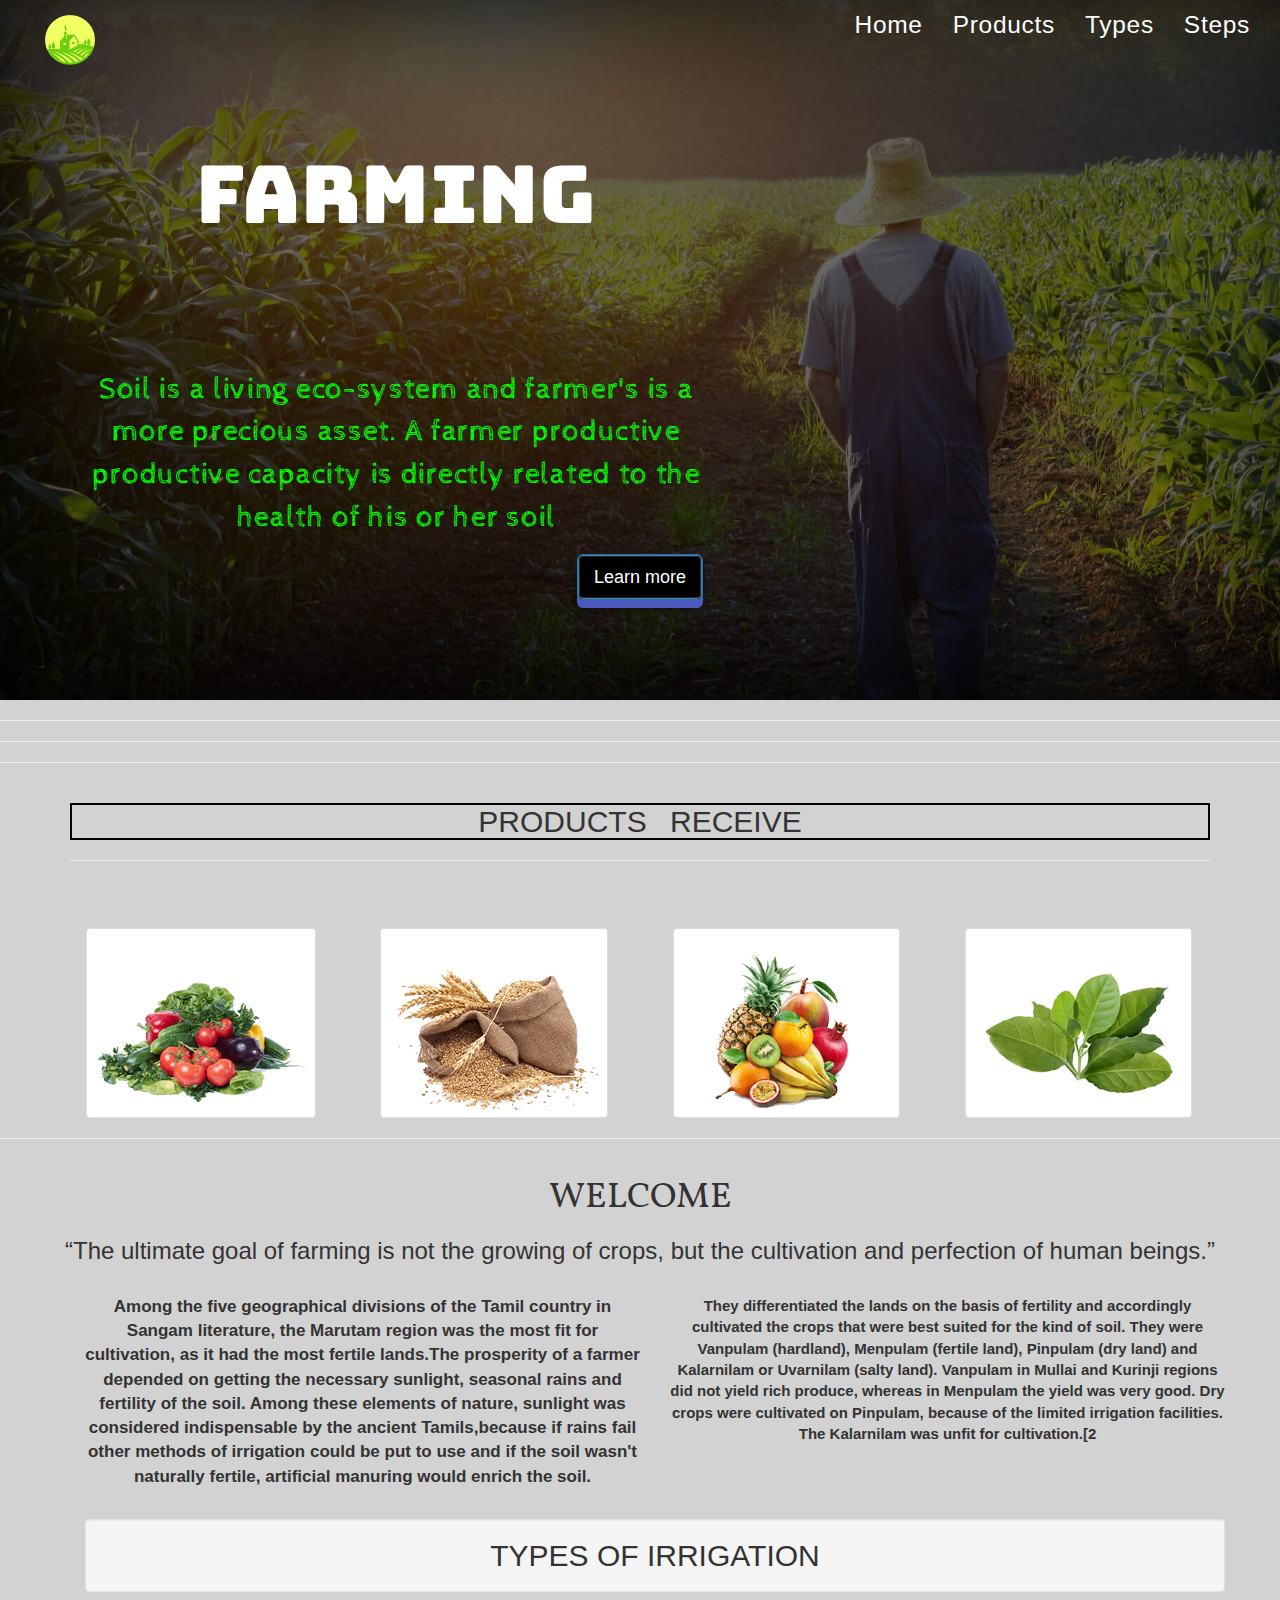
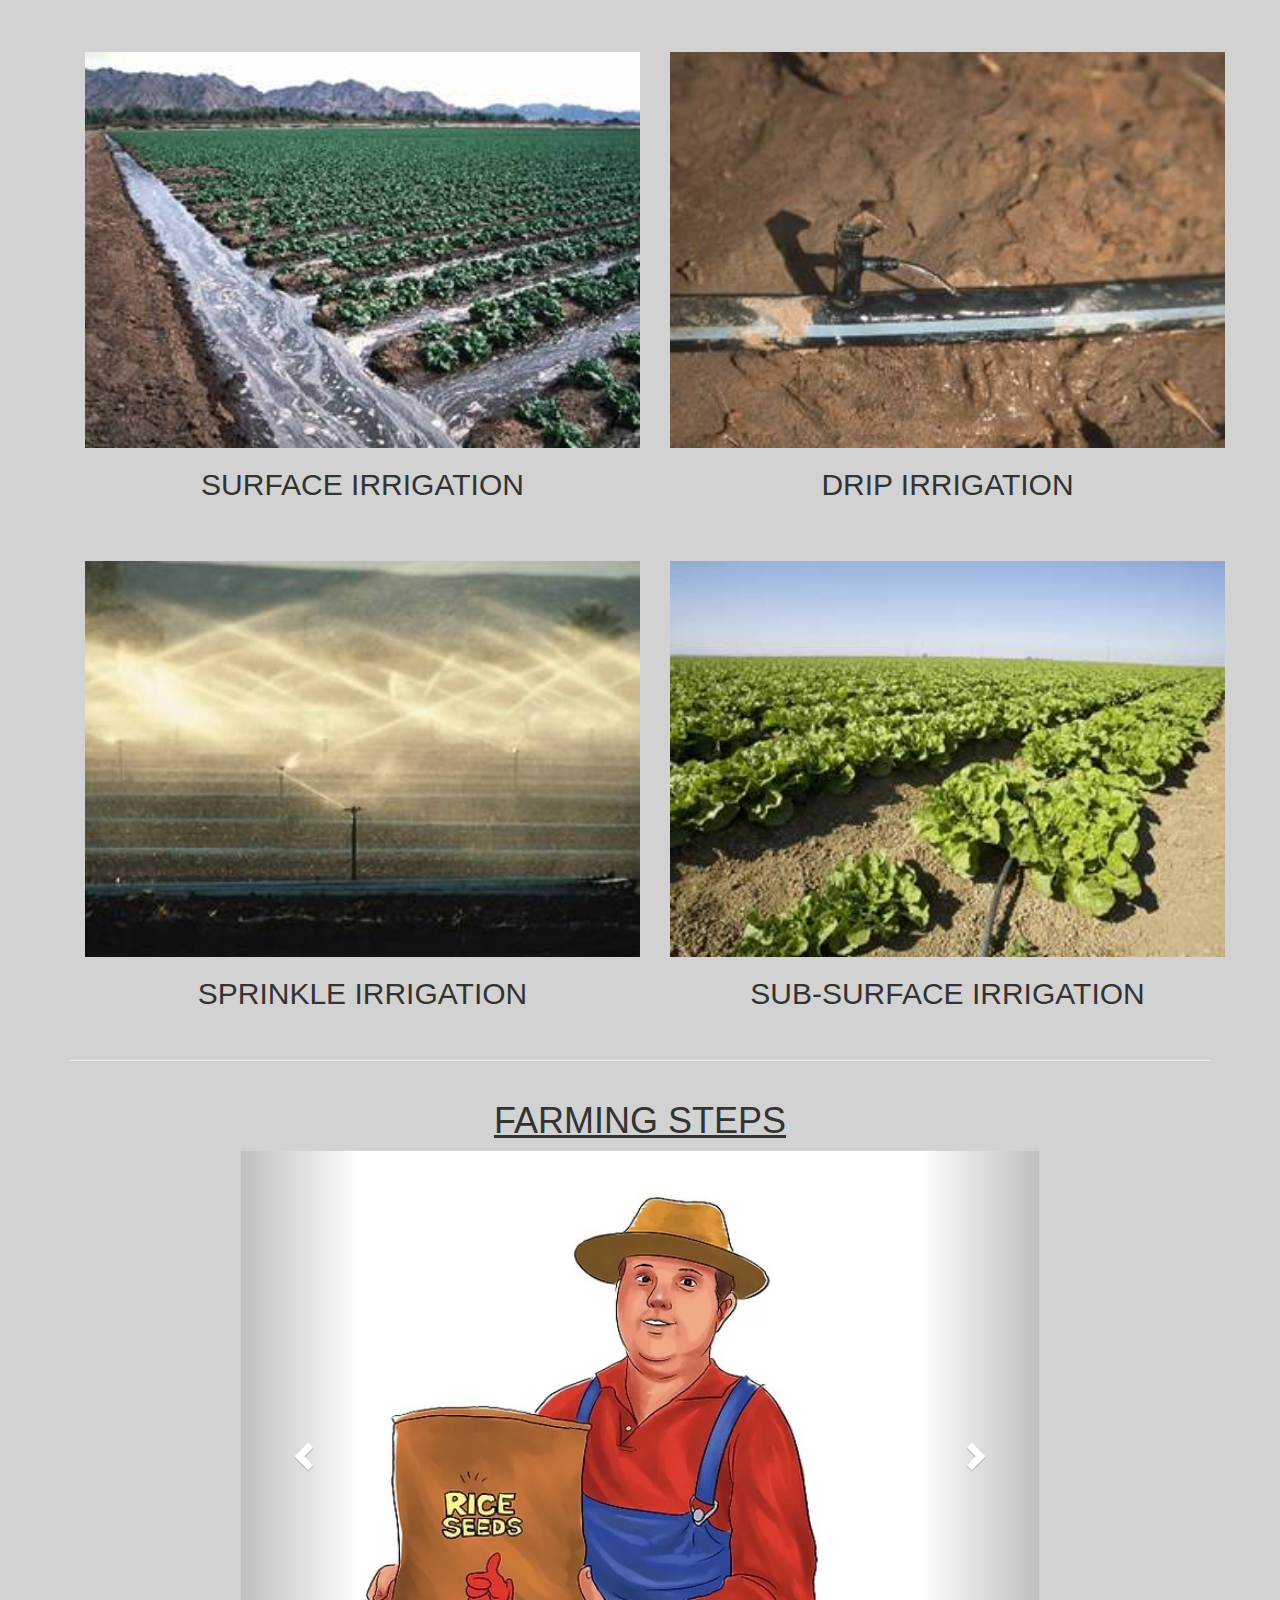
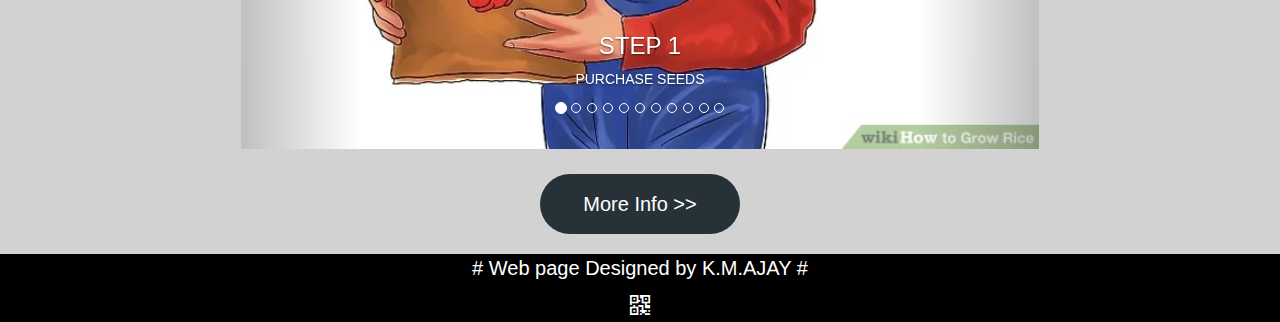
==== index.html @ 735904ce "Update index.html" ====
<!DOCTYPE html>
<html lang="en">
<head>
  <title>farming</title>
  <meta charset="utf-8">
  <link href="https://fonts.googleapis.com/css?family=Bungee|Vollkorn+SC" rel="stylesheet">
  <meta name="viewport" content="width=device-width, initial-scale=1">
  <link href="index.css" type="text/css" rel="stylesheet">
  <link rel="icon" href="logo.png" media="all">
	<meta property="og:site_name" content="Ajay's Farming Page">
    <meta property="og:description" content="My Farming Page">
    <meta property="og:image" content="https://goo.gl/b6iQUz">
    <meta property="og:image:type" content="image/png">
    <meta property="og:image:width" content="1200">
    <meta property="og:image:height" content="1200">
    <meta property="og:image" content="https://goo.gl/b6iQUz">
    <meta property="og:image:type" content="image/png">
    <meta property="og:image:width" content="1200">
    <meta property="og:image:height" content="620">
    <meta property="og:image" content="https://goo.gl/b6iQUz">
    <meta property="og:image:type" content="image/png">
    <meta property="og:image:width" content="1200">
    <meta property="og:image:height" content="620">

	
<link href="https://fonts.googleapis.com/css?family=Cabin+Sketch" rel="stylesheet">
  <!-- Latest compiled and minified CSS -->
<link rel="stylesheet" href="https://maxcdn.bootstrapcdn.com/bootstrap/3.3.7/css/bootstrap.min.css">

<!-- jQuery library -->
<script src="https://ajax.googleapis.com/ajax/libs/jquery/3.2.1/jquery.min.js"></script>
<!--scroll top-->
   <a href="javascript:void(0);" id="scroll" title="Scroll to Top" style="display: none;"><span></span></a>
<script type='text/javascript'>
			$(document).ready(function(){ 
				$(window).scroll(function(){ 
					if ($(this).scrollTop() > 100) { 
						$('#scroll').fadeIn(); 
					} else { 
						$('#scroll').fadeOut(); 
					} 
				}); 
				$('#scroll').click(function(){ 
					$("html, body").animate({ scrollTop: 0 }, 600); 
					return false; 
				}); 
			});
			</script>

<!--end scroll-->
<!-- Latest compiled JavaScript -->
<script src="https://maxcdn.bootstrapcdn.com/bootstrap/3.3.7/js/bootstrap.min.js"></script>
<!-- Return to Top -->
<a href="javascript:" id="return-to-top"><i class="icon-chevron-up"></i></a>
<script>
$(document).ready(function(){
    $('[data-toggle="tooltip"]').tooltip();   
});
</script>
<style>
body{
		background-color: #D2D2D2;
	}
	.button {
  border-radius: 30px;
  background-color: #263238;
  color: #FFFFFF;
  font-size: 20px;
  text-align: center;
  width: 200px;
  height: 60px;
  transition: all 0.5s;
  cursor: pointer;
  margin-top: 5px;
}
</style>
</head>
<body>
<header id="mov-1 col-md-7 col-xm-7">   
    <div class="container-fluid">
        <div class="container-fluid">
                    <nav class="navbar navbar-default">
            <div class="navbar-header"><a href="#" class="navbar-brand navbar-link"><img src="logo.png" height="50px" /></a>
                <button data-toggle="collapse" data-target="#navcol-1" class="navbar-toggle collapsed"><span class="sr-only">Toggle navigation</span><span class="icon-bar"></span><span class="icon-bar"></span><span class="icon-bar"></span>
                </button>
            </div>
        <div class="collapse navbar-collapse sidebar-offcanvas" id="navcol-1">
        <div class="">
            <ul class="nav navbar-nav navbar-right">
                <li class="active"><a href="#mov-1">Home</a></li>
                <li class="hd"><a href="#product">Products</a></li>
                <li class="hd"><a href="#irrigate">Types</a></li>
                <li><a href="#step">Steps</a></li>
            </ul>
            </div>
        </div>
            </nav> 
            <section class="container">
        <div class="row B">
            <div class="col-lg-7 col-md-7 col-xm-7 text-center bold">
                <h1 class="text-uppercase hc">FARMING</h1>
                <p class="red">Soil is a living eco-system and farmer's is a more precious asset. A farmer productive productive capacity is directly related to the health of his or her soil</p>
            </div>
        </div>
        <a href="https://goo.gl/SYA6G9" target="_blank"><center><button type="button" class="btn btn-primary btn-lg btn3d">Learn more</button></center></a>
        
    </div>
    </div>
</section>
</header>

<hr>
<hr>
  <hr>
<div id="product">
 <div class="container">
   <h2 class="text-center tc">PRODUCTS <span class="space">RECEIVE</span></h2>
   <hr>
   <div class="row">
      <div class="col-md-3  col-xm-3 cd text-center">
          <div class="img-thumbnail ">
            <a href="#" data-toggle="tooltip" title="Vegetables"><img src="veg.png" height="180px" width="220px">
          </div></a>
      </div>
      <div class="col-md-3 cd1 text-center">
          <div class="img-thumbnail ">
            <a href="#" data-toggle="tooltip" title="Grain and Oilseed"><img src="oil.png" height="180px">
          </div></a>
      </div>
      <div class="col-md-3 cd2 text-center">
          <div class="img-thumbnail ">
            <a href="#" data-toggle="tooltip" title="Fruits"><img src="fruits.png" height="180px">
          </div></a>
      </div>
      <div class="col-md-3 cd3 text-center">
          <div class="img-thumbnail ">
            <a href="#" data-toggle="tooltip" title="Tobacco"><img src="tob.png" height="180px"></a>
          </div></a>
      </div>
    </div>
  </div>
  </div>
  </div>
<hr>
<div class="container">
      <div class="row">
          <h1 class= "text-center fnt">WELCOME</h1>
          <h3 class="text-center">“The ultimate goal of farming is not the growing of crops, but the cultivation and perfection of human beings.”</h3>
      </div>
      <br>
      <div class="container">
      	<div class="row">
      	    <div class="col-md-6 text-center">
      	    <p class="bdn">Among the five geographical divisions of the Tamil country in Sangam literature, the Marutam region was the most fit for cultivation, as it had the most fertile lands.The prosperity of a farmer depended on getting the necessary sunlight, seasonal rains and  fertility of the soil. Among these elements of nature, sunlight was considered indispensable by the ancient Tamils,because if rains fail other methods of irrigation could be put to use and if the soil wasn't naturally fertile, artificial manuring would enrich the soil. </p></div>
      	 <div class="col-md-6 text-center">
      	 <p class="bdn1">They differentiated the lands on the basis of fertility and accordingly cultivated the crops that were best suited for the kind of soil. They were Vanpulam (hardland), Menpulam (fertile land), Pinpulam (dry land) and Kalarnilam or Uvarnilam (salty land). Vanpulam in Mullai and Kurinji regions did not yield rich produce, whereas in Menpulam the yield was very good. Dry crops were cultivated on Pinpulam, because of the limited irrigation facilities. The Kalarnilam was unfit for cultivation.[2</p></div> 
      </div>
</div>
<div id="irrigate">
   <div class="container">
       <h2 class="well text-center">TYPES OF IRRIGATION</h2>
     <div class="row ">
        <div class="col-md-6 mgaa">
           <div class="img-responsive img-resize text-center">
	           <a href="https://www.google.co.in/url?sa=t&rct=j&q=&esrc=s&source=web&cd=13&cad=rja&uact=8&ved=0ahUKEwi_ho6V0PfXAhXDrI8KHZpjB7sQFgheMAw&url=https%3A%2F%2Fen.wikipedia.org%2Fwiki%2FSurface_irrigation&usg=AOvVaw0hWH_Yziz5CwaEKHCIkUtO"/><img src="si.jpg" width="100%"/></a>
	            <h2 class="text-center">SURFACE IRRIGATION</h2> 
            </div>
     </div>
         <div class="col-md-6 mgaa">
               <div class="img-responsive img-resize text-center">
	               <a href="https://www.google.co.in/url?sa=t&rct=j&q=&esrc=s&source=web&cd=1&cad=rja&uact=8&ved=0ahUKEwjQkbGy0PfXAhXKso8KHWvpAH8QFggoMAA&url=https%3A%2F%2Fen.wikipedia.org%2Fwiki%2FDrip_irrigation&usg=AOvVaw1OvHGGE16z77wgvXIZh3nD"/><img src="ti.jpg" width="100%" /></a>
	              <h2 class="text-center">DRIP IRRIGATION</h2> 
 	            </div>
     </div>
</div>
	<div class="row">
     <div class="col-md-6 mga">
     <div class="img-responsive img-resizes	 text-center">
	<a href="https://www.google.co.in/url?sa=t&rct=j&q=&esrc=s&source=web&cd=2&cad=rja&uact=8&ved=0ahUKEwjuiJ6yzffXAhWLM48KHV9xBQoQFggzMAE&url=https%3A%2F%2Fsimple.wikipedia.org%2Fwiki%2FIrrigation_sprinkler&usg=AOvVaw2hnceY5_M6KsfonPGPCaDz"><img src="ssi.jpg" width="100%" /></a>
	<h2 class="text-center">SPRINKLE IRRIGATION</h2> 
	</div>
</div>

<div class="col-md-6 mga">
<div class="img-responsive img-resize text-center">
	<a href="https://www.google.co.in/url?sa=t&rct=j&q=&esrc=s&source=web&cd=2&cad=rja&uact=8&ved=0ahUKEwi29tTF0PfXAhWBgI8KHXOdBP8QFggqMAE&url=https%3A%2F%2Fen.wikipedia.org%2Fwiki%2FSubirrigation&usg=AOvVaw3_qOQvw_DXtOBTcrI6G1sm/"><img src="sssi.jpg" width="100%"/> </a>
	<h2 class="text-center">SUB-SURFACE IRRIGATION</h2>
	</div>
</div> 
  </div>
  </div>
  </div>
  <br>
  <hr>
  </div></div>
  <div id="step">
  <center>
  <div class="container">
  <h1><u>FARMING STEPS</u></h1>
  <div id="myCarousel" class="carousel slide" data-ride="carousel">
    <!-- Indicators -->
    <ol class="carousel-indicators">
      <li data-target="#myCarousel" data-slide-to="0" class="active"></li>
      <li data-target="#myCarousel" data-slide-to="1"></li>
      <li data-target="#myCarousel" data-slide-to="2"></li>
      <li data-target="#myCarousel" data-slide-to="3"></li>
      <li data-target="#myCarousel" data-slide-to="4"></li>
      <li data-target="#myCarousel" data-slide-to="5"></li>
      <li data-target="#myCarousel" data-slide-to="6"></li>
      <li data-target="#myCarousel" data-slide-to="7"></li>
      <li data-target="#myCarousel" data-slide-to="8"></li>
      <li data-target="#myCarousel" data-slide-to="9"></li>
      <li data-target="#myCarousel" data-slide-to="10"></li>
    </ol>

	    <!-- Wrapper for slides -->
    <div class="carousel-inner">
      <div class="item active">
        <img src="s1.webp" alt="Los Angeles" style="width:100%;">
        <div class="carousel-caption">
          <h3>STEP 1</h3>
          <p>PURCHASE SEEDS</p>
          </div>
      </div>

      <div class="item">
        <img src="s2.webp" alt="Chicago" style="width:100%;">
        <div class="carousel-caption">
          <h3>STEP 2</h3>
          <p>CHOOSE PLANTATION LOCATION</p>
          </div>
      </div>
    
      <div class="item">
        <img src="s3.webp" alt="New york" style="width:100%;">
        <div class="carousel-caption">
          <h3>STEP 3</h3>
          <p>GATHERING</p>
          </div>
      </div>
      <div class="item">
        <img src="s4.webp" alt="New york" style="width:100%;">
        <div class="carousel-caption">
          <h3>STEP 4</h3>
          <p>PLANTING THE SEEDS</p>
          </div>
      </div>
      <div class="item">
        <img src="s5.webp" alt="New york" style="width:100%;">
        <div class="carousel-caption">
          <h3>STEP 5</h3>
          <p>FILLING GARDEN SPACE BY WATER</p>
          </div>
       </div>
       <div class="item">
        <img src="s6.webp" alt="New york" style="width:100%;">
        <div class="carousel-caption">
          <h3>STEP 6</h3>
          <p>KEEPING THE SOIL CONSTANT WET</p>
          </div>
      </div>
      <div class="item">
        <img src="s7.webp" alt="New york" style="width:100%;">
        <div class="carousel-caption">
          <h3>STEP 7</h3>
          <p>SPACE OUT PROCESS</p>
          </div>
      </div>
        <div class="item">
        <img src="s8.webp" alt="New york" style="width:100%;">
        <div class="carousel-caption">
          <h3>STEP 8</h3>
          <p>WAITING FOR GRAINS TO MATURE</p>
          </div>
      </div>
        <div class="item">
        <img src="s9.webp" alt="New york" style="width:100%;">
        <div class="carousel-caption">
          <h3>STEP 9</h3>
          <p>HARVESTING</p>
          </div>
      </div>
        <div class="item">
        <img src="s10.webp" alt="New york" style="width:100%;">
        <div class="carousel-caption">
          <h3>STEP 10</h3>
          <p>BAKING THE RICE GRAINS</p>
          </div>
      </div>
        <div class="item">
        <img src="s11.webp" alt="New york" style="width:100%;">
        <div class="carousel-caption">
          <h3>STEP 11</h3>
          <p>SEPERATE THE KERNELS FROM HULLS</p>
          </div>
      </div>

    </div>

    <!-- Left and right controls -->
    <a class="left carousel-control" href="#myCarousel" data-slide="prev">
      <span class="glyphicon glyphicon-chevron-left"></span>
      <span class="sr-only">Previous</span>
    </a>
    <a class="right carousel-control" href="#myCarousel" data-slide="next">
      <span class="glyphicon glyphicon-chevron-right"></span>
      <span class="sr-only">Next</span>
    </a>
  </div>
</div><br>
<a href="https://www.wikihow.com/Grow-Rice"><button type="button" class="btn button but">More Info >></button></a><br>
<br>
<div class="footer">
   <p># Web page Designed by K.M.AJAY #</p><span class="glyphicon glyphicon-qrcode">
 </div>
</body>
</html>
---- index.css ----
header{     
	height:700px;     
	background-image:url("head..jpg");
    background-size: cover;
    letter-spacing: 0.05em;
     }
     nav.navbar.navbar-default{
    background:none;
    border: none;
    }
    nav.navbar.navbar-default a{
    	font-size: 1.75em;
    }
   #navcol-1 a{
    padding-left: 0;
    padding-right: 0;
    margin-left: 30px;
    background: none;
}
.container .B p.red{
	 	color: #00FF00;
	 	font-size: 30px;
	 	margin-top: 20%;
	 	font-weight: 500;
	    font-family: 'Cabin Sketch', cursive;
}
.text-title{
	color: white;
}
h1.hc{
	font-family: 'Bungee', cursive;
	color: white;
	margin-top: 80px;
	font-size: 80px;
}
li .hd{
   color: white;	
}
nav .navbar-right a{
	color: white!important;
}
nav .navbar-right a:hover {
    background-color: #76FF03!important;
    border-radius: 20px;
}
 @media screen and (max-width: 700px) {
    header {
        height: auto;
    }
}
.button {
  border-radius: 50px;
  background-color: #76FF03;
  color: #FFFFFF;
  font-size: 40px;
  text-align: center;
  width: 200px;
  height: 60px;
  transition: all 0.5s;
  cursor: pointer;
  margin-top: 40px;
}
.but{
	font-size: 100px;
}
.mga{
	margin-top: 50px;
}
.mgaa{
	margin-top: 40px;
}
.jsi{
	margin-left: 100px;
}
.space{
	margin-left : 0.5em;
}
.tc{
	border: 2px solid black; 
}
.nj{
	border-radius: 50px;
	height: 30px;
	width: 30px;
}
.cd3{
  margin-top: 4%;
}
.cd2{
  margin-top: 4%;
}
.cd1{
  margin-top: 4%;
}
.cd{
  margin-top: 4%;
}
h1.fnt{
    font-family: 'Vollkorn SC', serif;
}
p.bdn{
	font-weight: 800!important;
	font-size: 17px;
}
p.bdn1{
	font-weight: 800!important;
	font-size: 15px;
}
h2{
	color: black;
}
#myCarousel{
	width: 70%;
}
.btn3d.btn-primary {
    box-shadow:0 0 0 1px #417fbd inset, 0 0 0 2px rgba(255,255,255,0.15) inset, 0 8px 0 0 #4D5BBE, 0 8px 8px 1px rgba(0,0,0,0.5);
    background-color:red;
}
.btn3d {
    position:relative;
    top: -6px;
    border:0;
     transition: all 40ms linear;
     margin-top:10px;
     margin-bottom:10px;
     margin-left:2px;
     margin-right:2px;
}

.btn3d:active, .btn3d.active {
    top:2px;
}

.btn3d.btn-primary {
    box-shadow:0 0 0 1px #417fbd inset, 0 0 0 2px rgba(255,255,255,0.15) inset, 0 8px 0 0 #4D5BBE, 0 8px 8px 1px rgba(0,0,0,0.5);
    background-color:black;
}
.btn3d.btn-primary:active, .btn3d.btn-primary.active {
    box-shadow:0 0 0 1px #417fbd inset, 0 0 0 1px rgba(255,255,255,0.15) inset, 0 1px 3px 1px rgba(0,0,0,0.3);
    background-color:black;
}
.bgf{
	background-color: black;
	height: 70px;
}
@media only screen and (max-width: 500px) {
   h1.hc{
      font-size: 40px;
}
}
@media only screen and (max-width: 768px) {
header{
	height: auto;
	padding-bottom: 10%;
}
}
#scroll {
    position:fixed;
    right:10px;
    bottom:10px;
    cursor:pointer;
    width:50px;
    height:50px;
    background-color: green;
    display:none;
    -webkit-border-radius: 50%;
    -khtml-border-radius: 50%;
    -moz-border-radius: 50%;
    border-radius:60px;
    text-indent: -9999;
    z-index: 2;
}
#scroll span {
    position:absolute;
    top:50%;
    left:50%;
    margin-left:-8px;
    margin-top:-12px;
    height:0;
    width:0;
    border:8px solid transparent;
    border-bottom-color:#ffffff
}
#scroll:hover {
    background-color:red;
    opacity:1;filter:"alpha(opacity=100)";
    -ms-filter:"alpha(opacity=100)";
}
.footer {
   left: 0;
   bottom: 0;
   width: 100%;
   background-color: black;
   color: white;
   text-align: center;
   font-size: 20px;
}
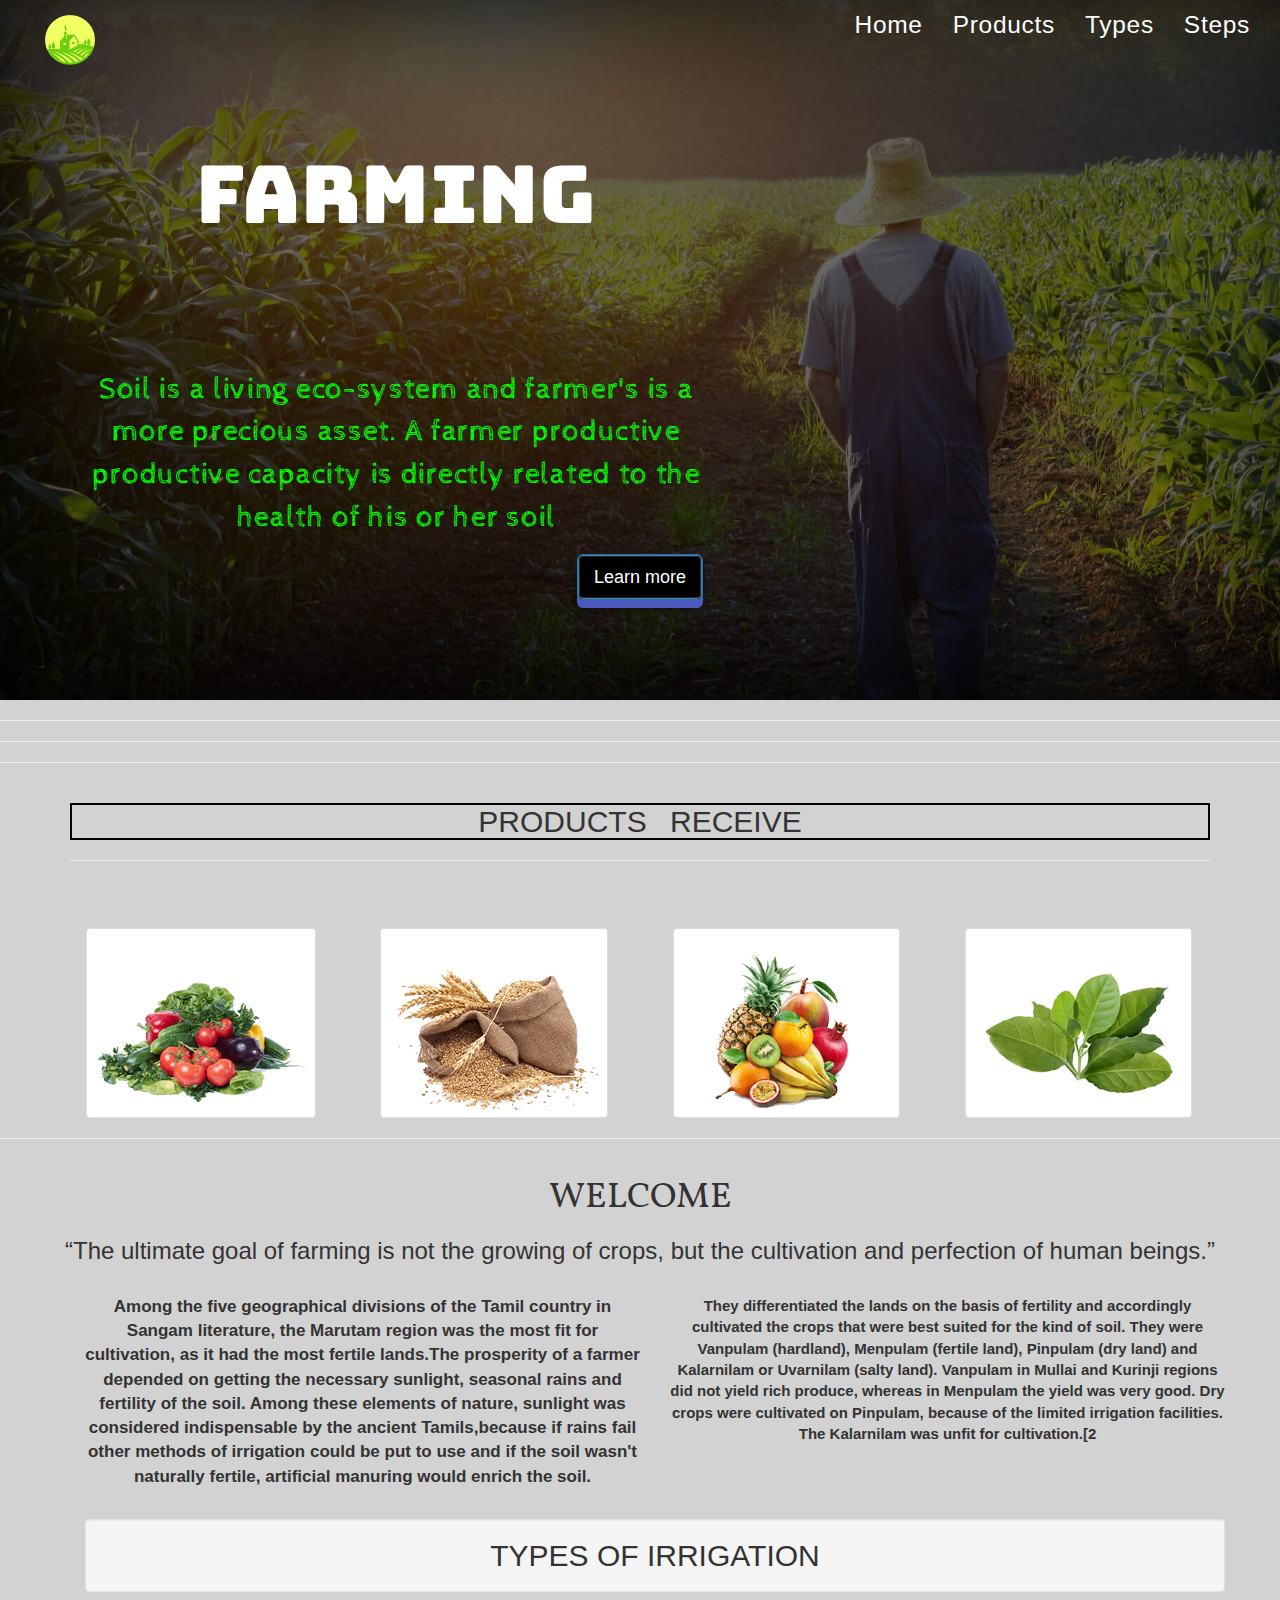
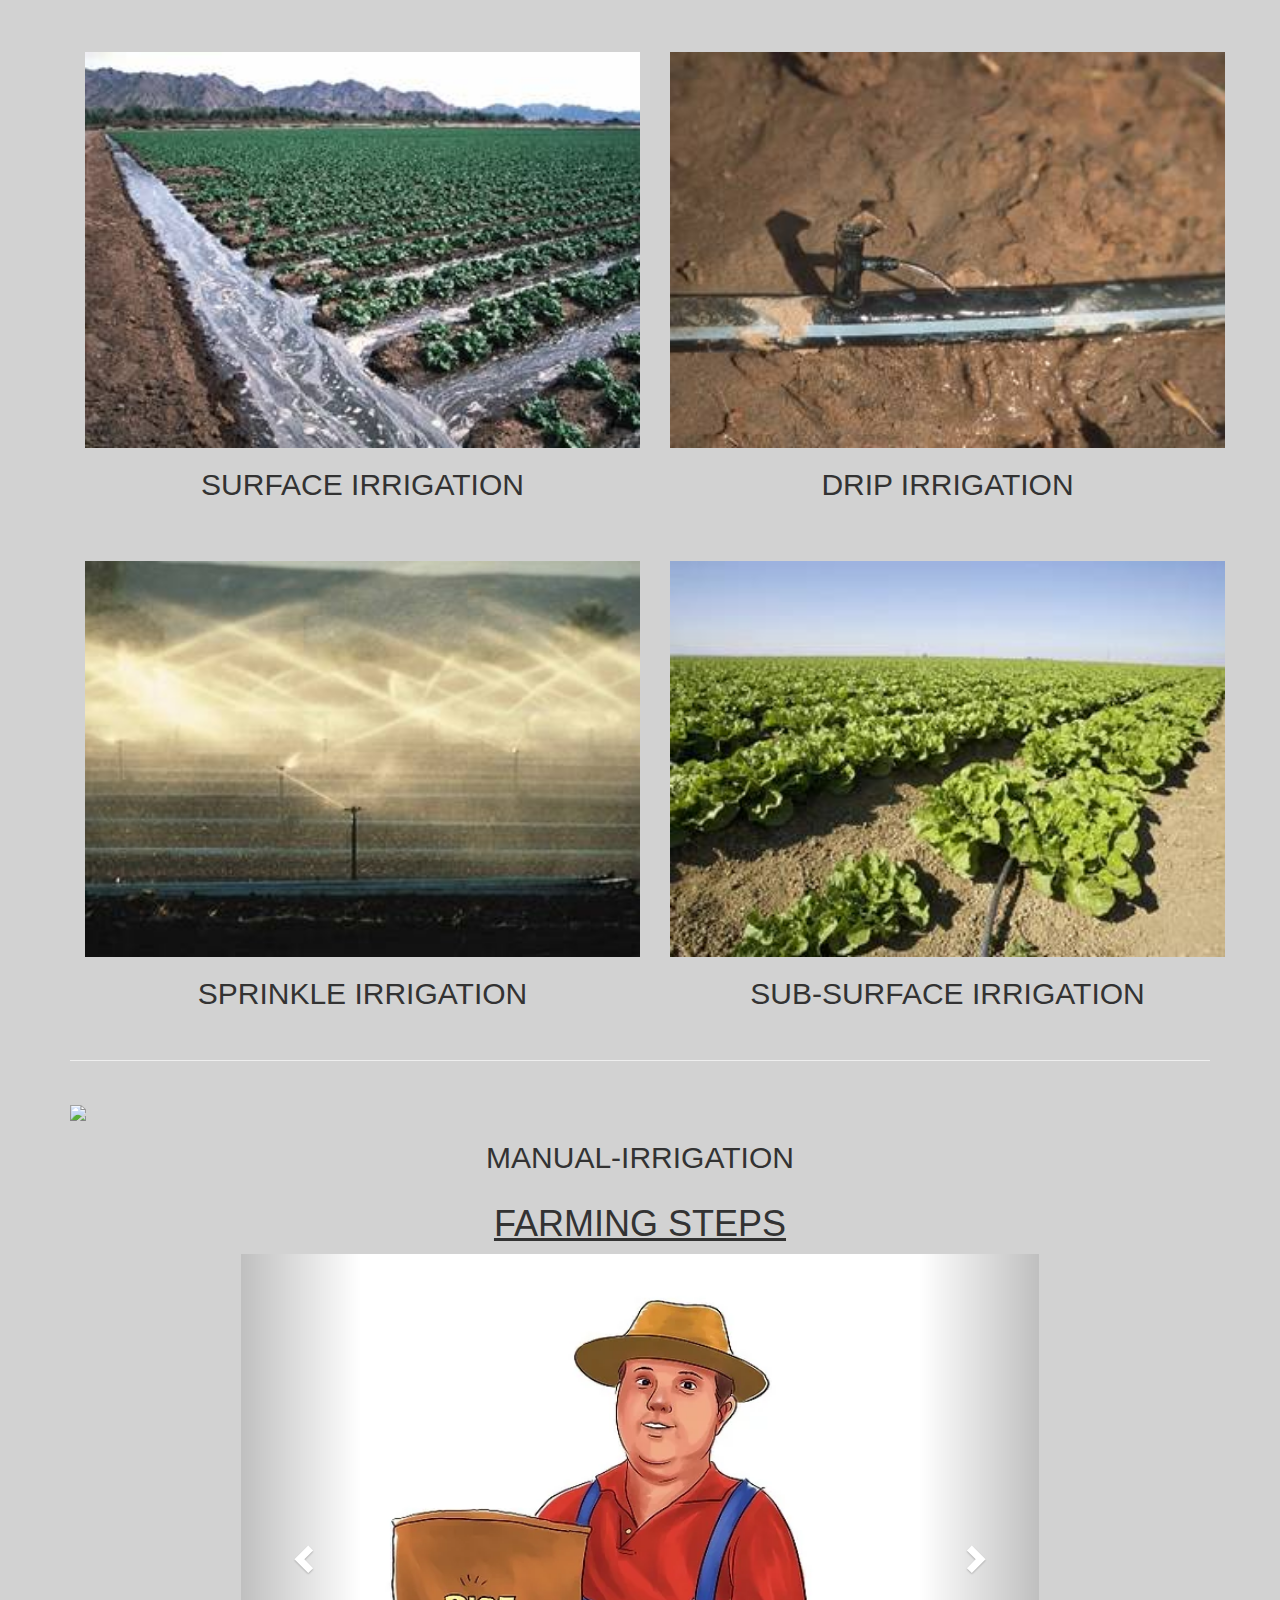
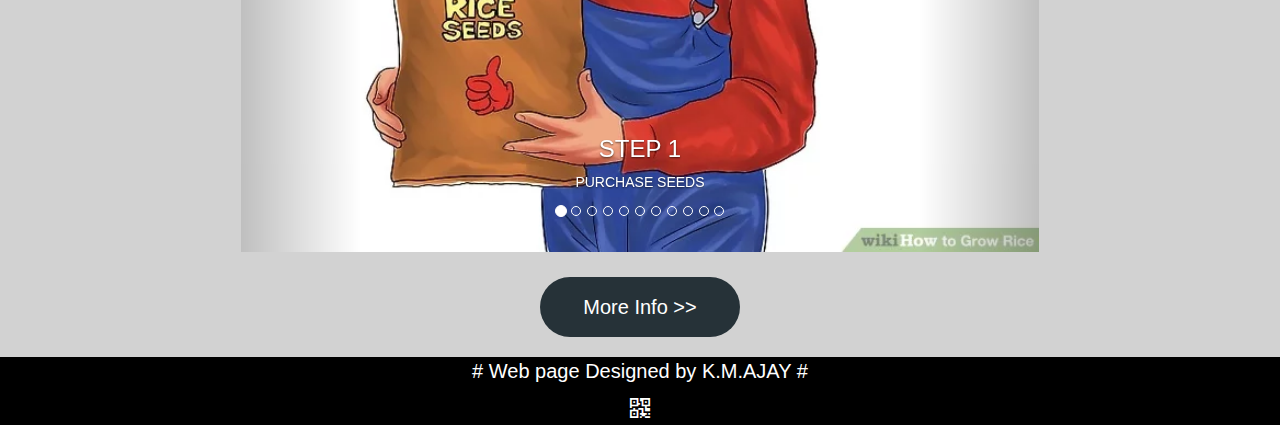
==== commit 54c38ac9: "Update index.html" ====
--- a/index.html
+++ b/index.html
@@ -162,13 +162,13 @@
      <div class="row ">
         <div class="col-md-6 mgaa">
            <div class="img-responsive img-resize text-center">
-	           <a href="https://www.google.co.in/url?sa=t&rct=j&q=&esrc=s&source=web&cd=13&cad=rja&uact=8&ved=0ahUKEwi_ho6V0PfXAhXDrI8KHZpjB7sQFgheMAw&url=https%3A%2F%2Fen.wikipedia.org%2Fwiki%2FSurface_irrigation&usg=AOvVaw0hWH_Yziz5CwaEKHCIkUtO"/><img src="si.jpg" width="100%"/></a>
+	           <a href="https://www.google.co.in/url?sa=t&rct=j&q=&esrc=s&source=web&cd=13&cad=rja&uact=8&ved=0ahUKEwi_ho6V0PfXAhXDrI8KHZpjB7sQFgheMAw&url=https%3A%2F%2Fen.wikipedia.org%2Fwiki%2FSurface_irrigation&usg=AOvVaw0hWH_Yziz5CwaEKHCIkUtO" target="_blank"/><img src="si.jpg" width="100%"/></a>
 	            <h2 class="text-center">SURFACE IRRIGATION</h2> 
             </div>
      </div>
          <div class="col-md-6 mgaa">
                <div class="img-responsive img-resize text-center">
-	               <a href="https://www.google.co.in/url?sa=t&rct=j&q=&esrc=s&source=web&cd=1&cad=rja&uact=8&ved=0ahUKEwjQkbGy0PfXAhXKso8KHWvpAH8QFggoMAA&url=https%3A%2F%2Fen.wikipedia.org%2Fwiki%2FDrip_irrigation&usg=AOvVaw1OvHGGE16z77wgvXIZh3nD"/><img src="ti.jpg" width="100%" /></a>
+	               <a href="https://www.google.co.in/url?sa=t&rct=j&q=&esrc=s&source=web&cd=1&cad=rja&uact=8&ved=0ahUKEwjQkbGy0PfXAhXKso8KHWvpAH8QFggoMAA&url=https%3A%2F%2Fen.wikipedia.org%2Fwiki%2FDrip_irrigation&usg=AOvVaw1OvHGGE16z77wgvXIZh3nD" target="_blank"/><img src="ti.jpg" width="100%" /></a>
 	              <h2 class="text-center">DRIP IRRIGATION</h2> 
  	            </div>
      </div>
@@ -176,14 +176,14 @@
 	<div class="row">
      <div class="col-md-6 mga">
      <div class="img-responsive img-resizes	 text-center">
-	<a href="https://www.google.co.in/url?sa=t&rct=j&q=&esrc=s&source=web&cd=2&cad=rja&uact=8&ved=0ahUKEwjuiJ6yzffXAhWLM48KHV9xBQoQFggzMAE&url=https%3A%2F%2Fsimple.wikipedia.org%2Fwiki%2FIrrigation_sprinkler&usg=AOvVaw2hnceY5_M6KsfonPGPCaDz"><img src="ssi.jpg" width="100%" /></a>
+	<a href="https://www.google.co.in/url?sa=t&rct=j&q=&esrc=s&source=web&cd=2&cad=rja&uact=8&ved=0ahUKEwjuiJ6yzffXAhWLM48KHV9xBQoQFggzMAE&url=https%3A%2F%2Fsimple.wikipedia.org%2Fwiki%2FIrrigation_sprinkler&usg=AOvVaw2hnceY5_M6KsfonPGPCaDz" target="_blank"><img src="ssi.jpg" width="100%" /></a>
 	<h2 class="text-center">SPRINKLE IRRIGATION</h2> 
 	</div>
 </div>
 
 <div class="col-md-6 mga">
 <div class="img-responsive img-resize text-center">
-	<a href="https://www.google.co.in/url?sa=t&rct=j&q=&esrc=s&source=web&cd=2&cad=rja&uact=8&ved=0ahUKEwi29tTF0PfXAhWBgI8KHXOdBP8QFggqMAE&url=https%3A%2F%2Fen.wikipedia.org%2Fwiki%2FSubirrigation&usg=AOvVaw3_qOQvw_DXtOBTcrI6G1sm/"><img src="sssi.jpg" width="100%"/> </a>
+	<a href="https://www.google.co.in/url?sa=t&rct=j&q=&esrc=s&source=web&cd=2&cad=rja&uact=8&ved=0ahUKEwi29tTF0PfXAhWBgI8KHXOdBP8QFggqMAE&url=https%3A%2F%2Fen.wikipedia.org%2Fwiki%2FSubirrigation&usg=AOvVaw3_qOQvw_DXtOBTcrI6G1sm/" target="_blank"><img src="sssi.jpg" width="100%"/> </a>
 	<h2 class="text-center">SUB-SURFACE IRRIGATION</h2>
 	</div>
 </div> 
@@ -192,7 +192,13 @@
   </div>
   <br>
   <hr>
-  </div></div>
+  </div></div><br>
+<div class="container">
+	<div class="img-responsive img-resize text-center>
+		    <a href="https://goo.gl/5Auxxn" target="_blank"><img src="mi.jpg"/></a>
+		    <h2 class="text-center">MANUAL-IRRIGATION</h2>
+					   </div>
+					   </div>
   <div id="step">
   <center>
   <div class="container">
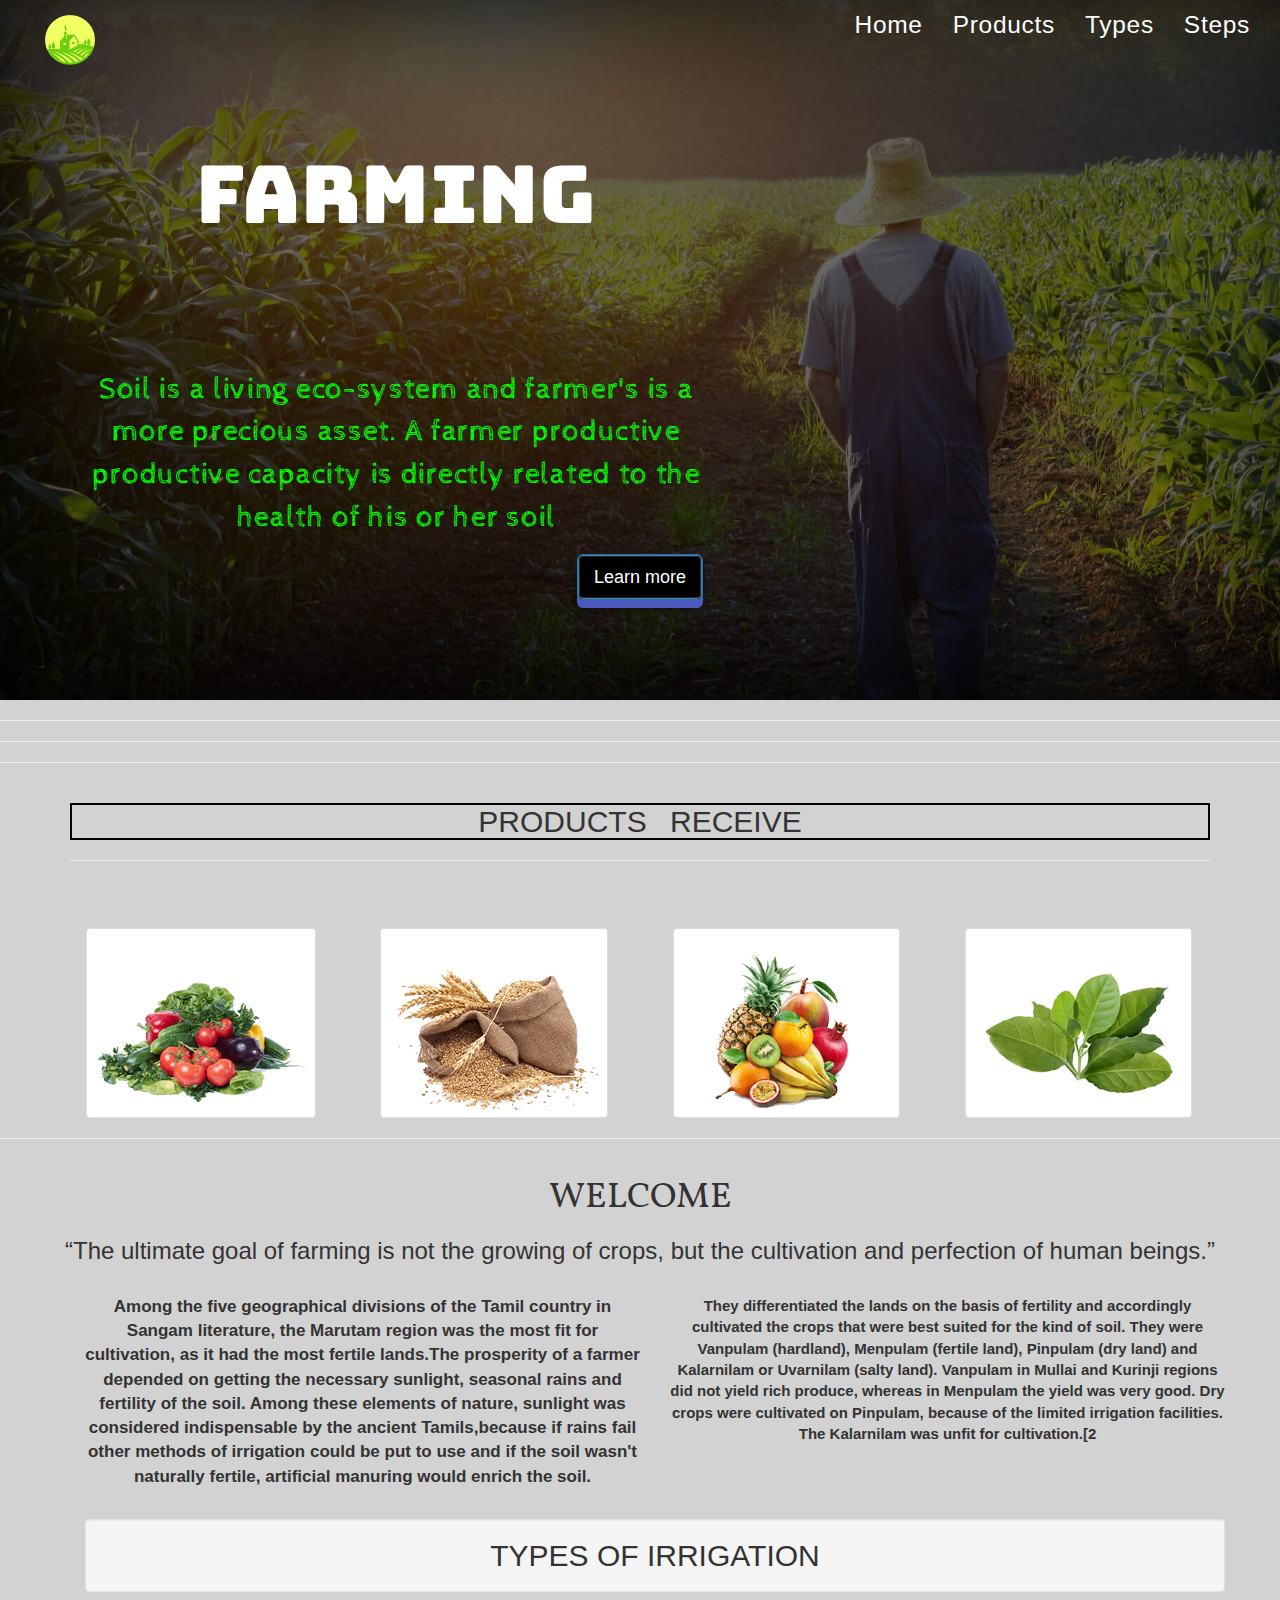
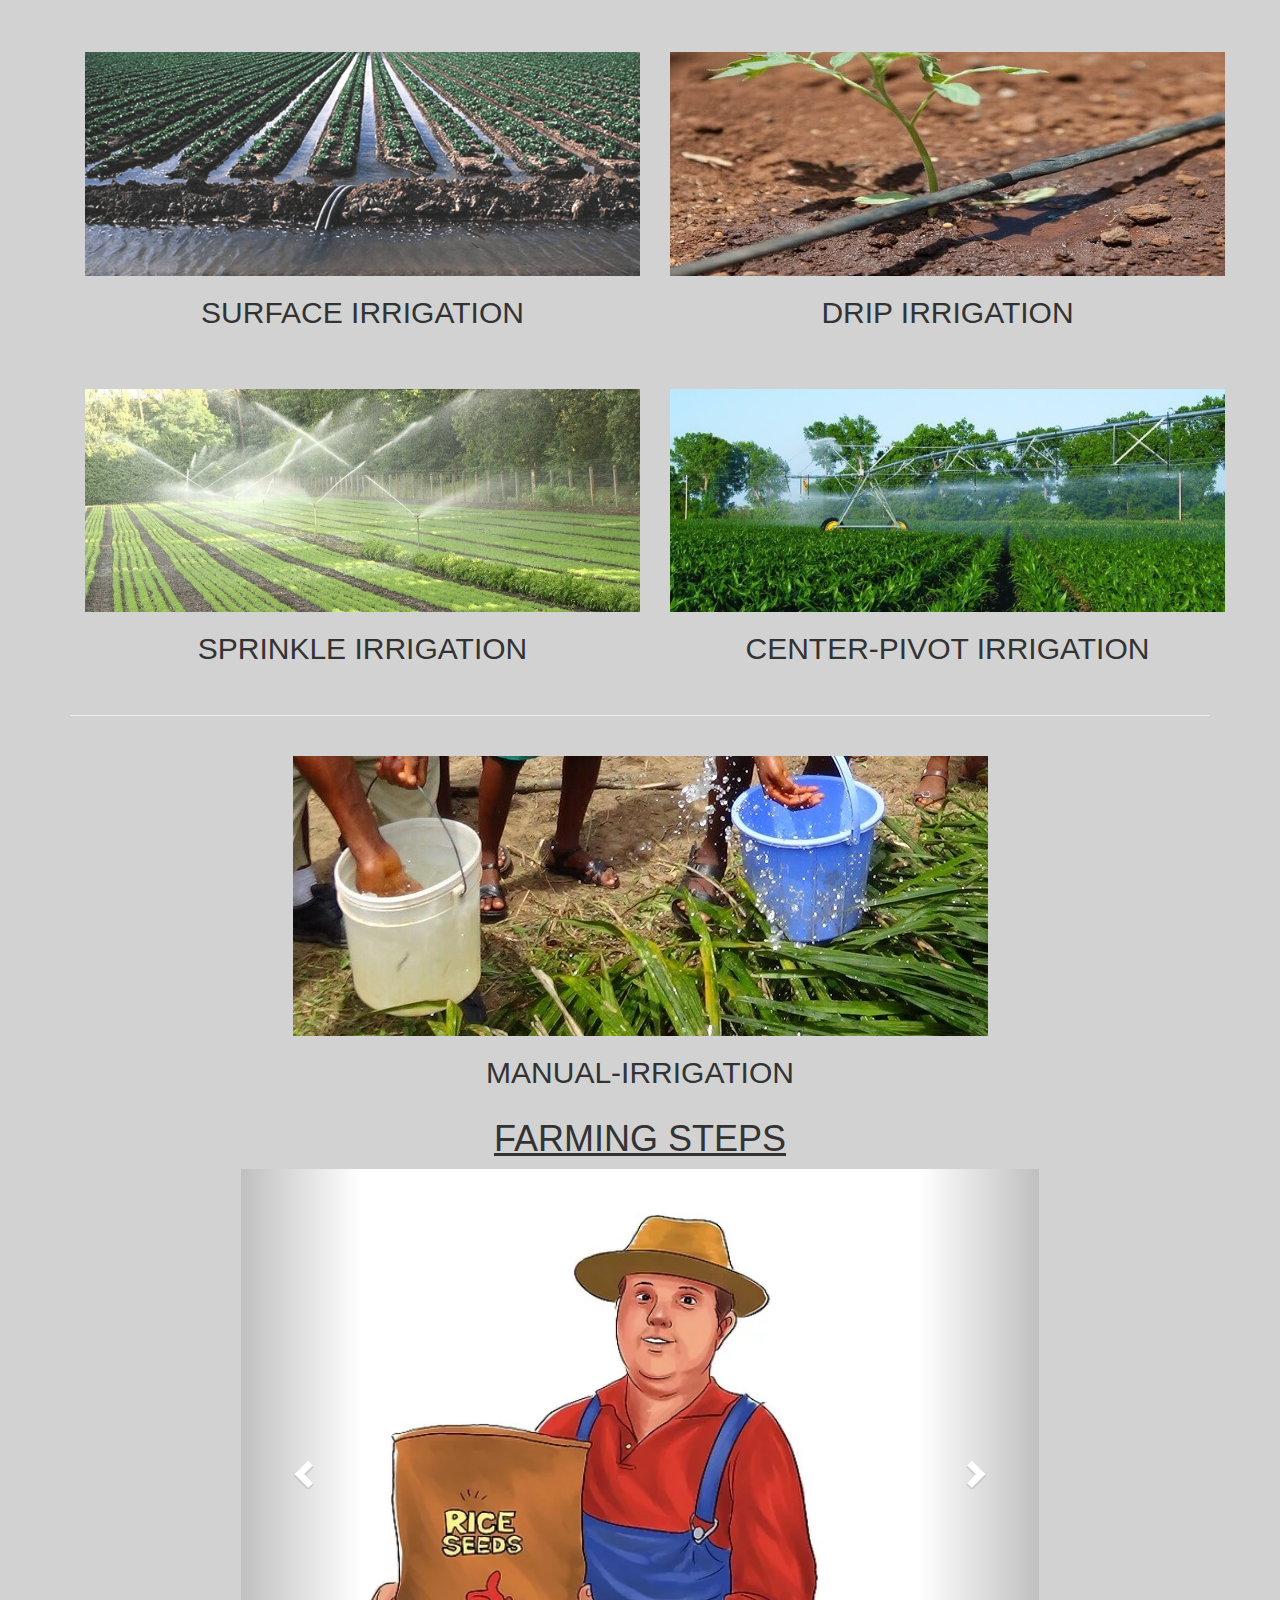
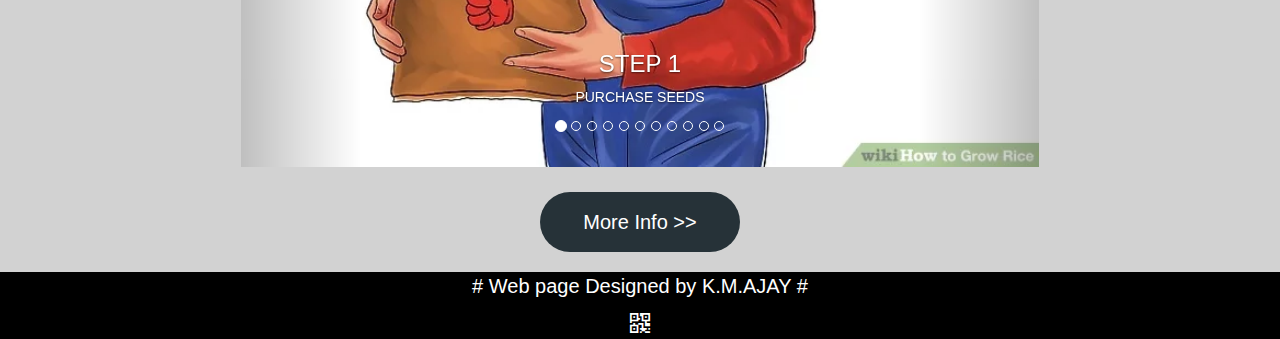
==== commit 65b275cc: "Update index.html" ====
--- a/index.html
+++ b/index.html
@@ -162,7 +162,7 @@
      <div class="row ">
         <div class="col-md-6 mgaa">
            <div class="img-responsive img-resize text-center">
-	           <a href="https://www.google.co.in/url?sa=t&rct=j&q=&esrc=s&source=web&cd=13&cad=rja&uact=8&ved=0ahUKEwi_ho6V0PfXAhXDrI8KHZpjB7sQFgheMAw&url=https%3A%2F%2Fen.wikipedia.org%2Fwiki%2FSurface_irrigation&usg=AOvVaw0hWH_Yziz5CwaEKHCIkUtO" target="_blank"/><img src="si.jpg" width="100%"/></a>
+	           <a href="https://www.google.co.in/url?sa=t&rct=j&q=&esrc=s&source=web&cd=13&cad=rja&uact=8&ved=0ahUKEwi_ho6V0PfXAhXDrI8KHZpjB7sQFgheMAw&url=https%3A%2F%2Fen.wikipedia.org%2Fwiki%2FSurface_irrigation&usg=AOvVaw0hWH_Yziz5CwaEKHCIkUtO" target="_blank"/><img src="si.png" width="100%"/></a>
 	            <h2 class="text-center">SURFACE IRRIGATION</h2> 
             </div>
      </div>
@@ -184,7 +184,7 @@
 <div class="col-md-6 mga">
 <div class="img-responsive img-resize text-center">
 	<a href="https://www.google.co.in/url?sa=t&rct=j&q=&esrc=s&source=web&cd=2&cad=rja&uact=8&ved=0ahUKEwi29tTF0PfXAhWBgI8KHXOdBP8QFggqMAE&url=https%3A%2F%2Fen.wikipedia.org%2Fwiki%2FSubirrigation&usg=AOvVaw3_qOQvw_DXtOBTcrI6G1sm/" target="_blank"><img src="sssi.jpg" width="100%"/> </a>
-	<h2 class="text-center">SUB-SURFACE IRRIGATION</h2>
+	<h2 class="text-center">CENTER-PIVOT IRRIGATION</h2>
 	</div>
 </div> 
   </div>
@@ -194,7 +194,7 @@
   <hr>
   </div></div><br>
 <div class="container">
-	<div class="img-responsive img-resize text-center>
+	<div class="img-responsive img-resize text-center">
 		    <a href="https://goo.gl/5Auxxn" target="_blank"><img src="mi.jpg"/></a>
 		    <h2 class="text-center">MANUAL-IRRIGATION</h2>
 					   </div>
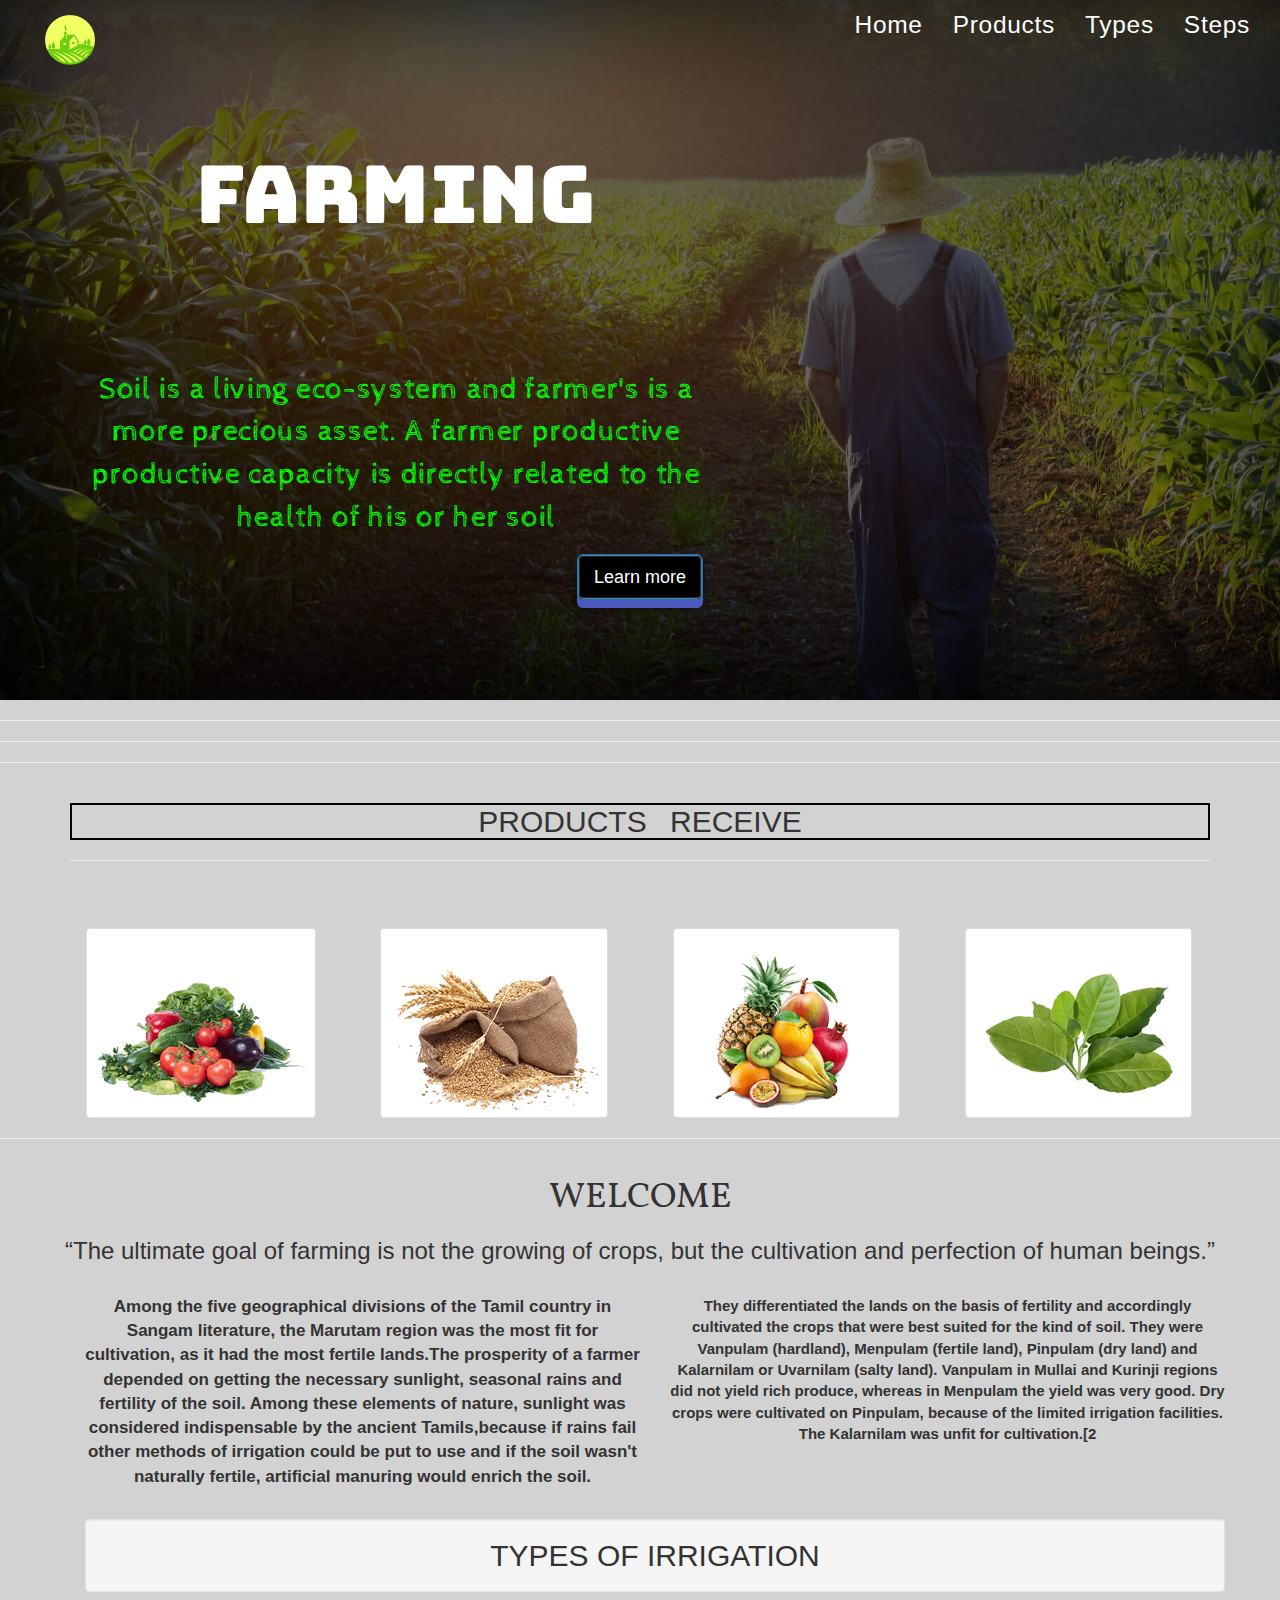
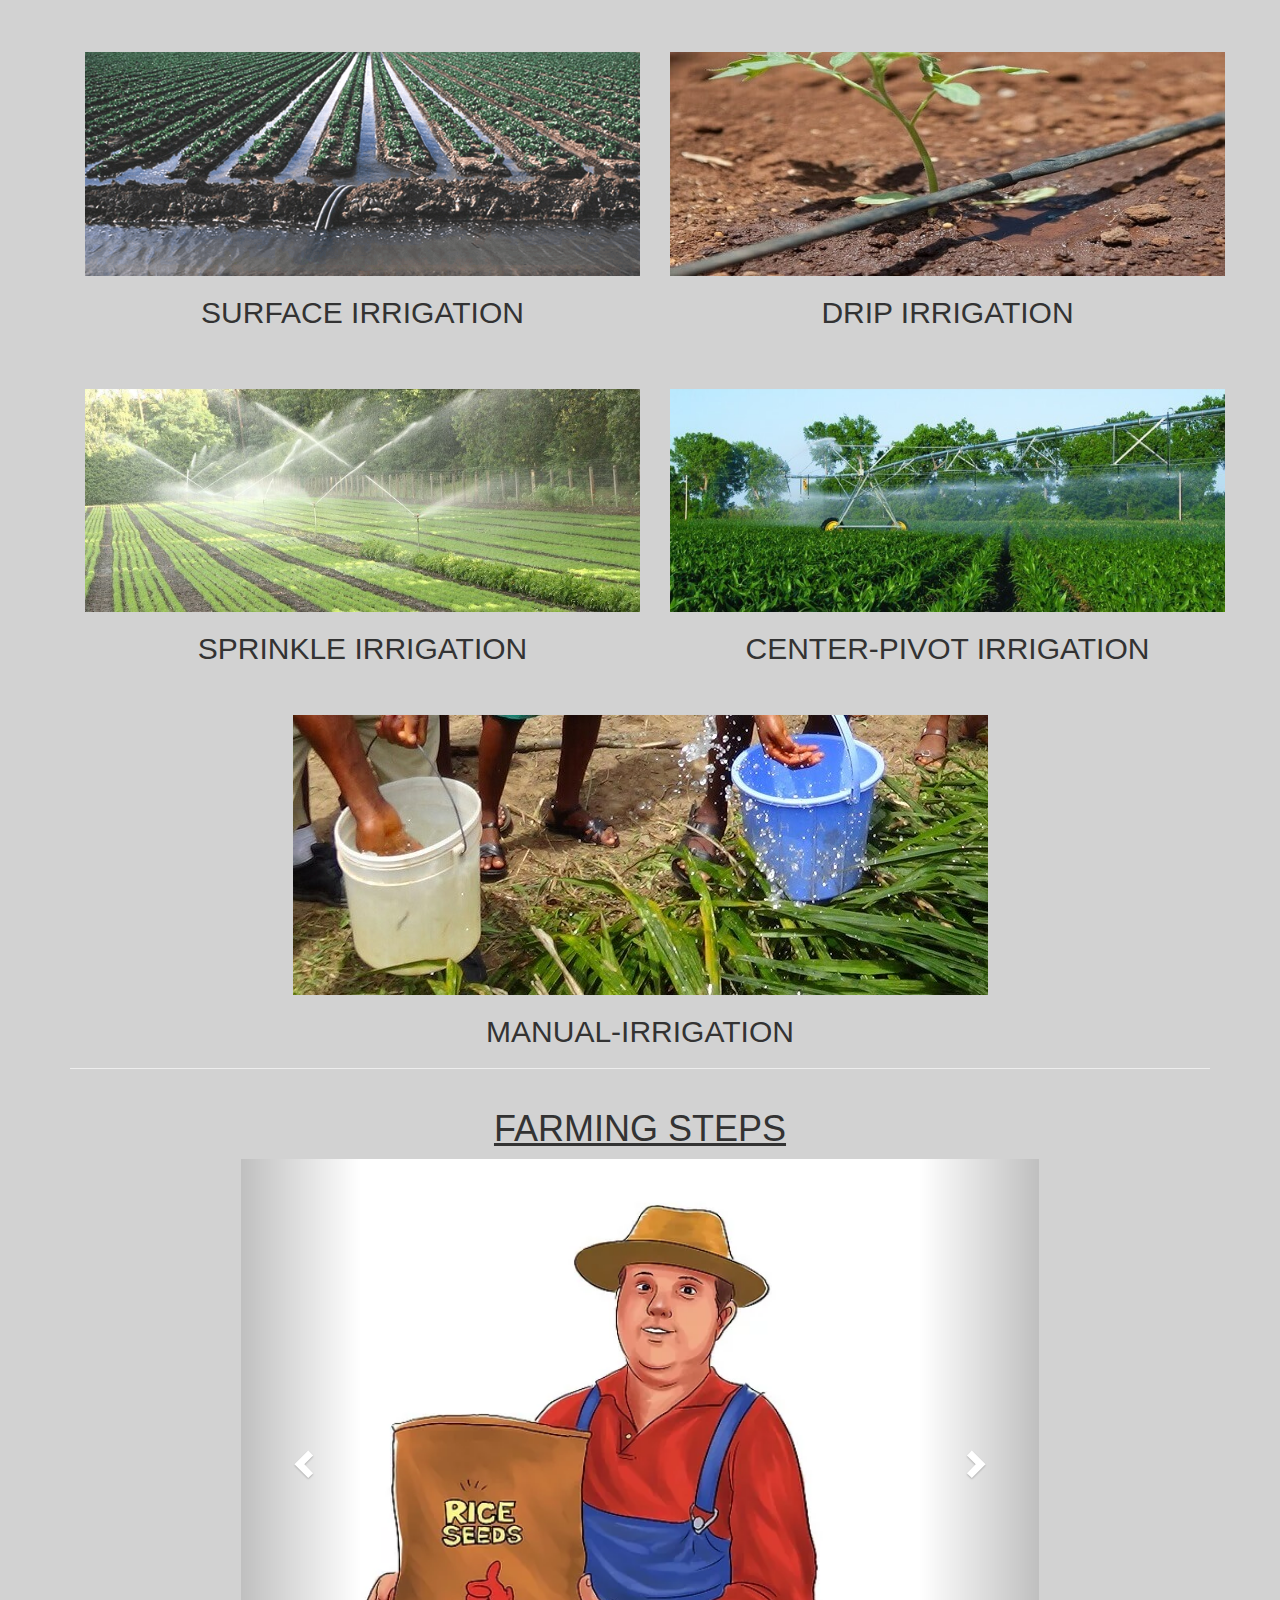
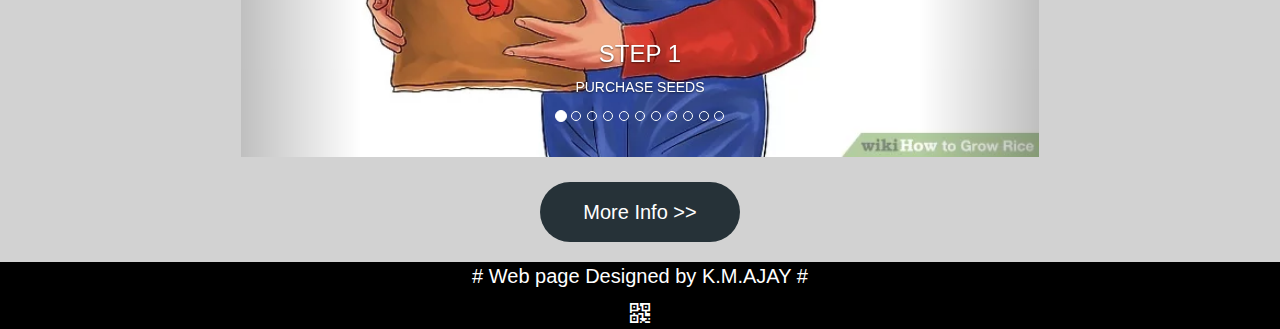
==== commit 5f7af02e: "Update index.html" ====
--- a/index.html
+++ b/index.html
@@ -191,14 +191,13 @@
   </div>
   </div>
   <br>
-  <hr>
   </div></div><br>
 <div class="container">
 	<div class="img-responsive img-resize text-center">
 		    <a href="https://goo.gl/5Auxxn" target="_blank"><img src="mi.jpg"/></a>
 		    <h2 class="text-center">MANUAL-IRRIGATION</h2>
 					   </div>
-					   </div>
+	<hr>				   </div>
   <div id="step">
   <center>
   <div class="container">
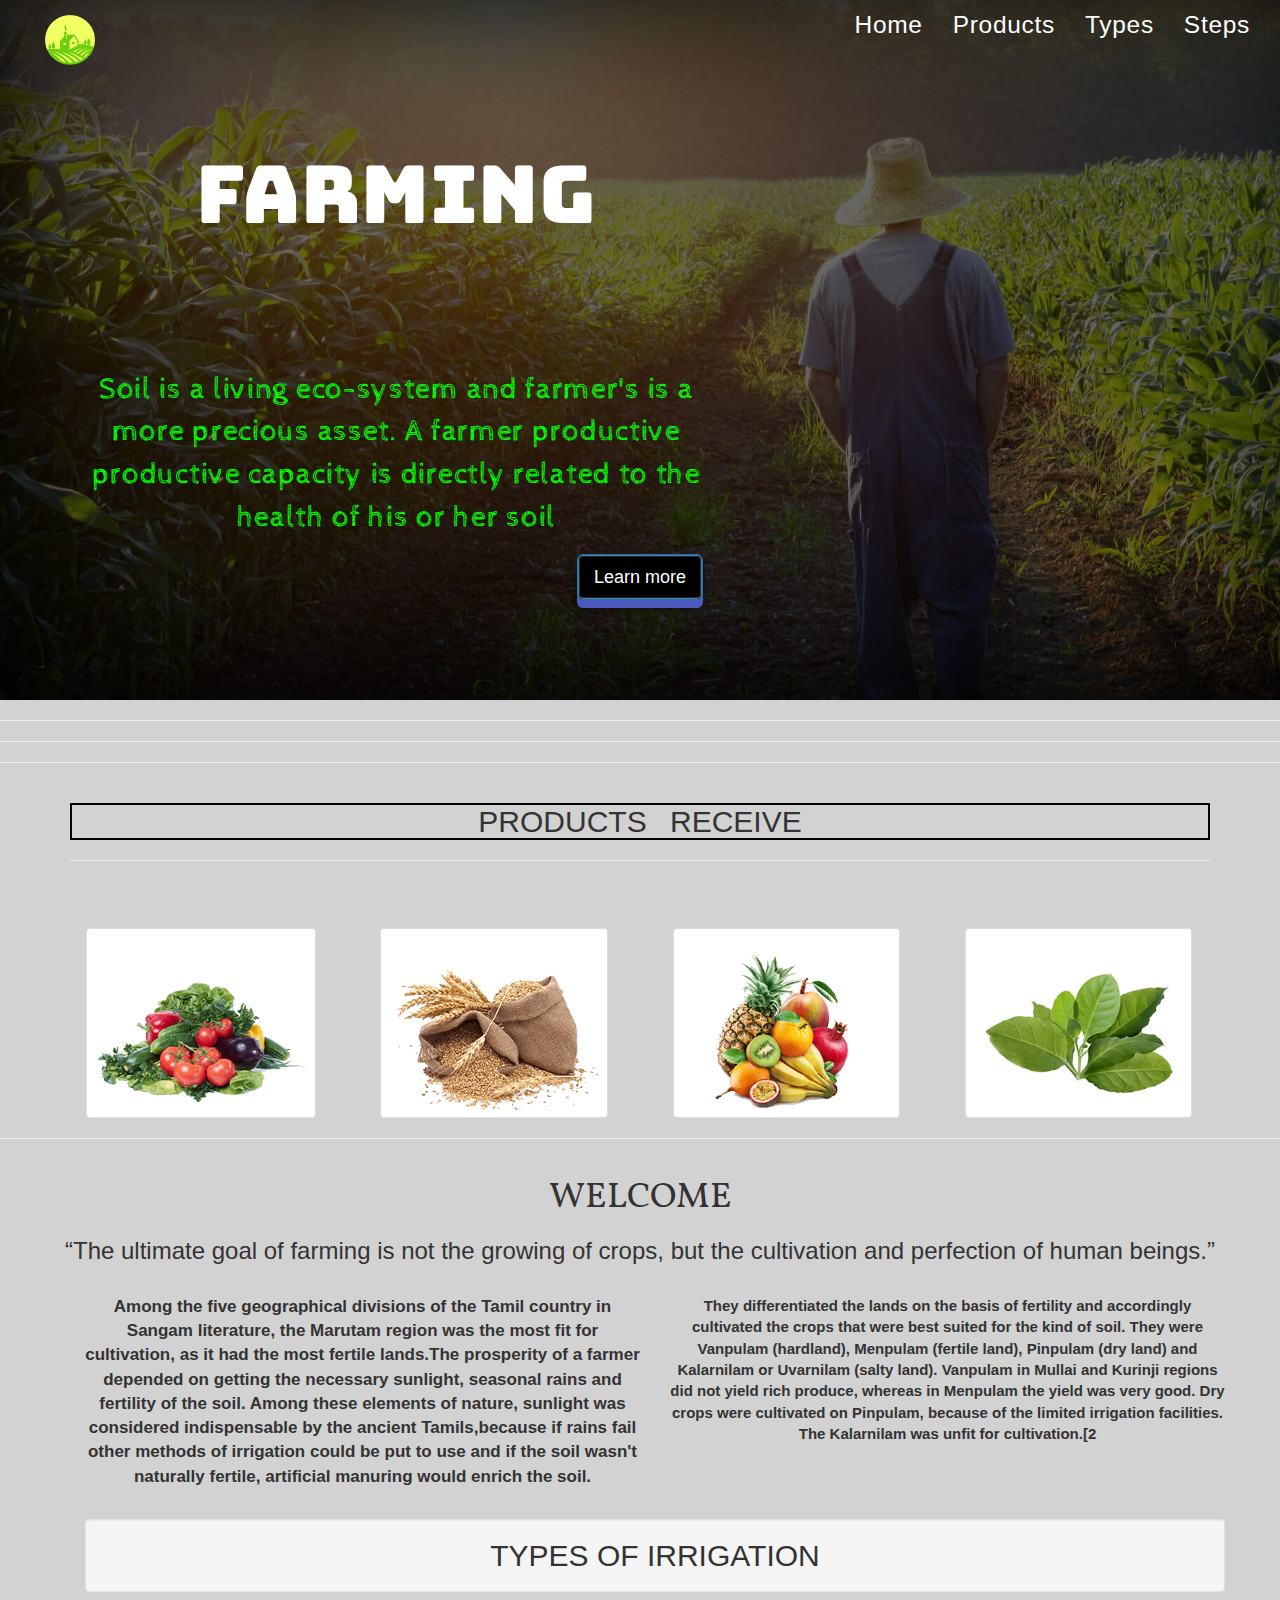
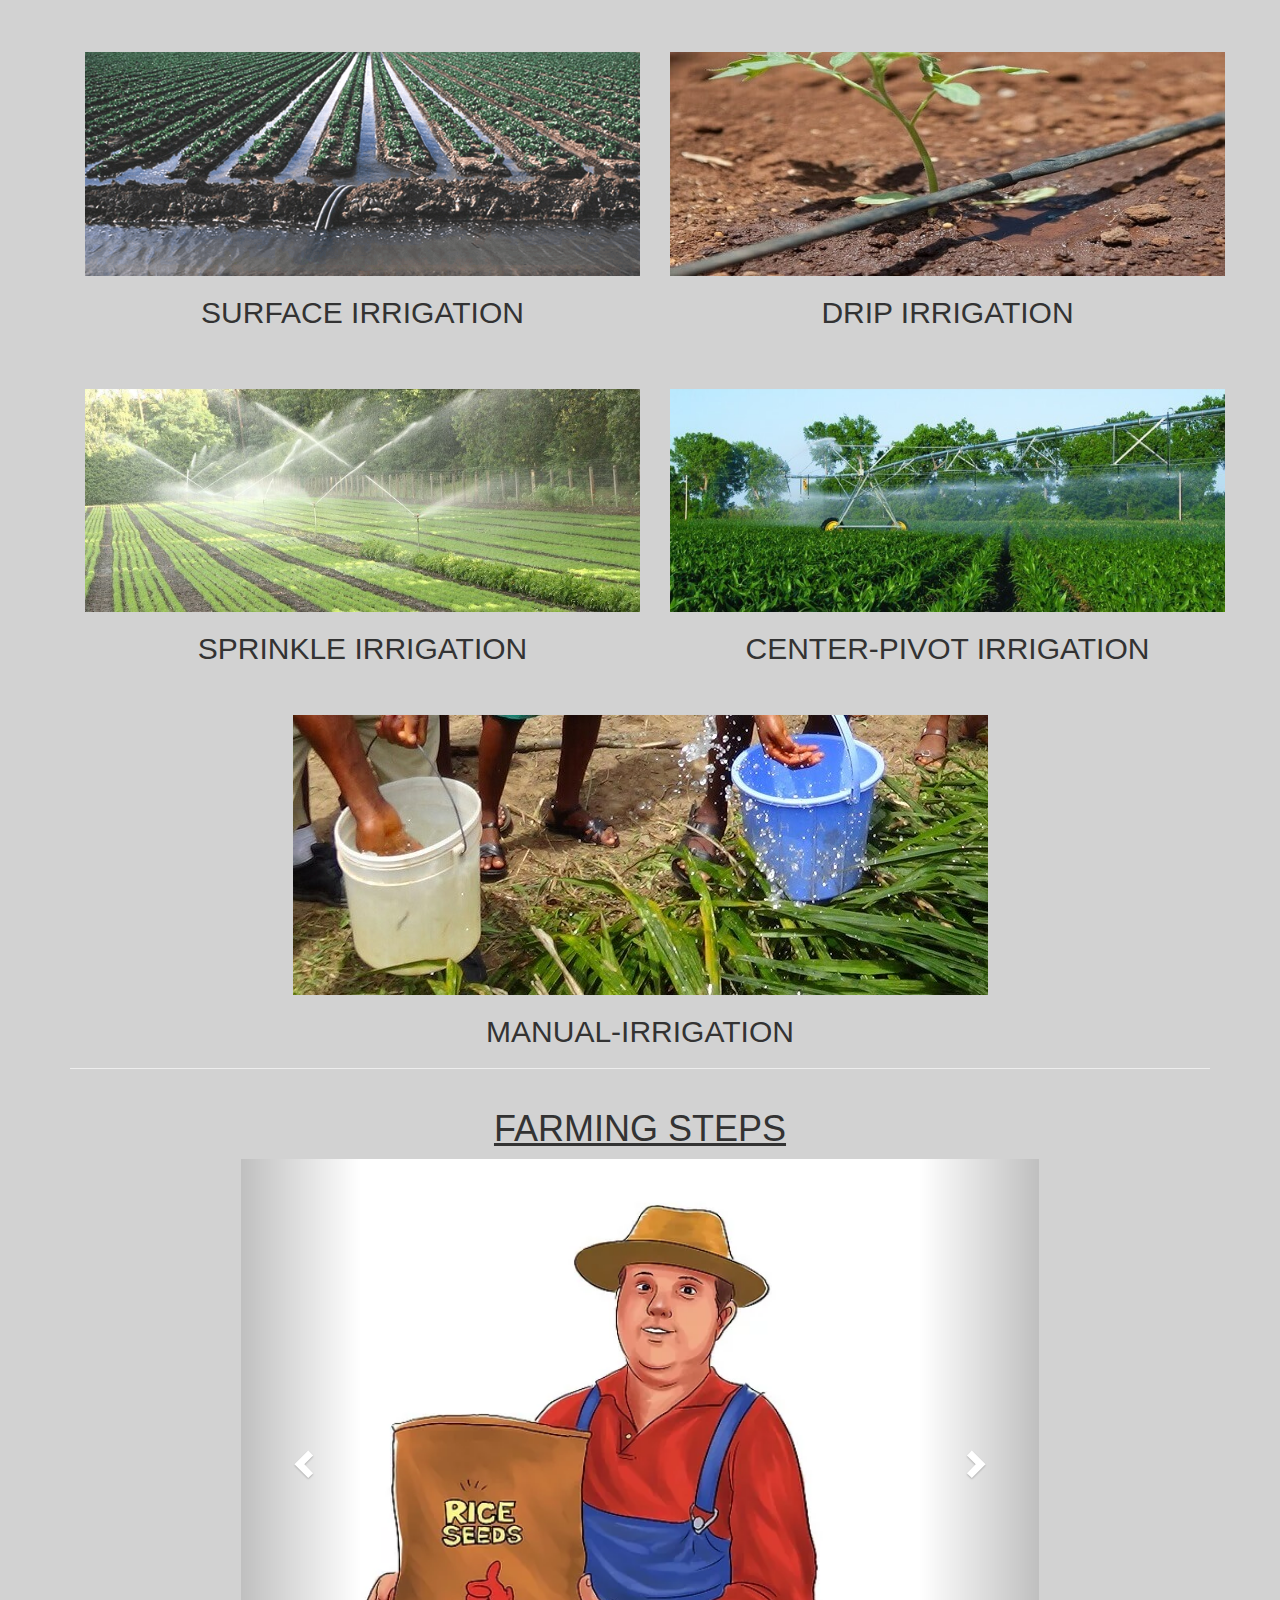
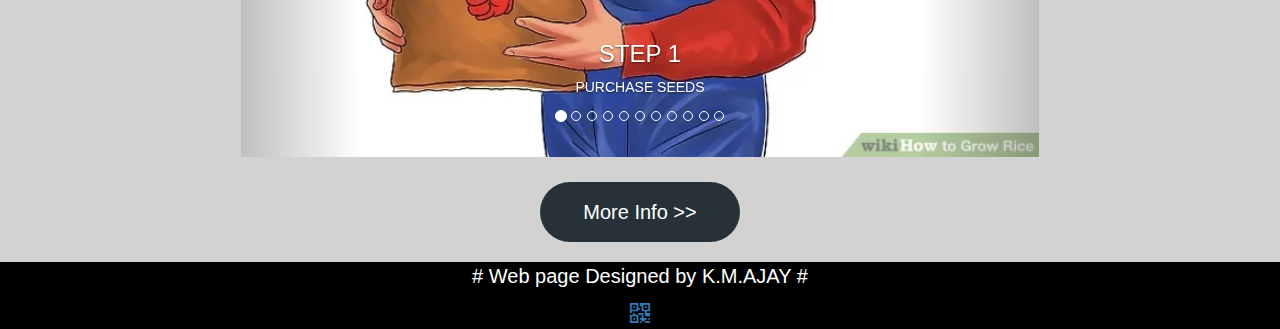
==== commit 180fca92: "Update index.html" ====
--- a/index.html
+++ b/index.html
@@ -313,10 +313,10 @@
     </a>
   </div>
 </div><br>
-<a href="https://www.wikihow.com/Grow-Rice"><button type="button" class="btn button but">More Info >></button></a><br>
+<a href="https://www.wikihow.com/Grow-Rice" target="_blank"><button type="button" class="btn button but">More Info >></button></a><br>
 <br>
 <div class="footer">
-   <p># Web page Designed by K.M.AJAY #</p><span class="glyphicon glyphicon-qrcode">
+   <p># Web page Designed by K.M.AJAY #</p><a href="ajayio.github.io" target="_blank"><span class="glyphicon glyphicon-qrcode">
  </div>
 </body>
 </html>
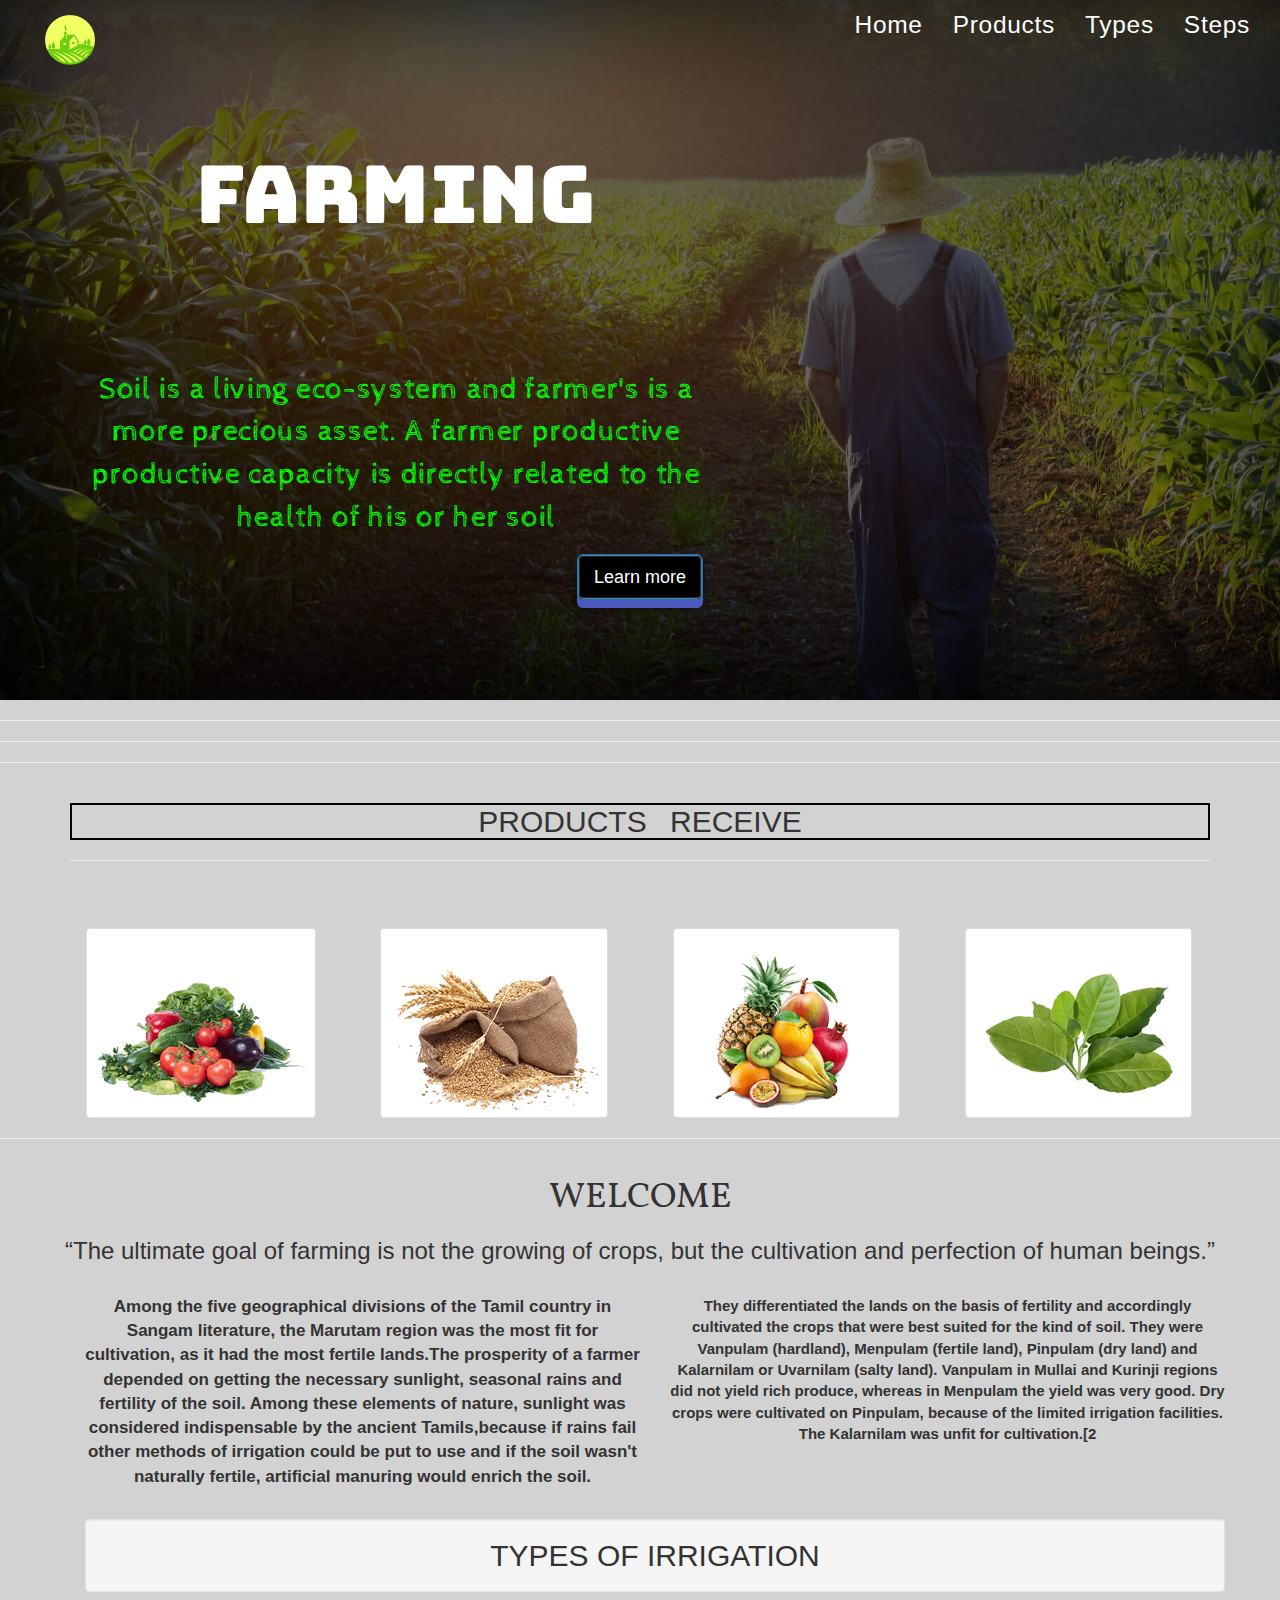
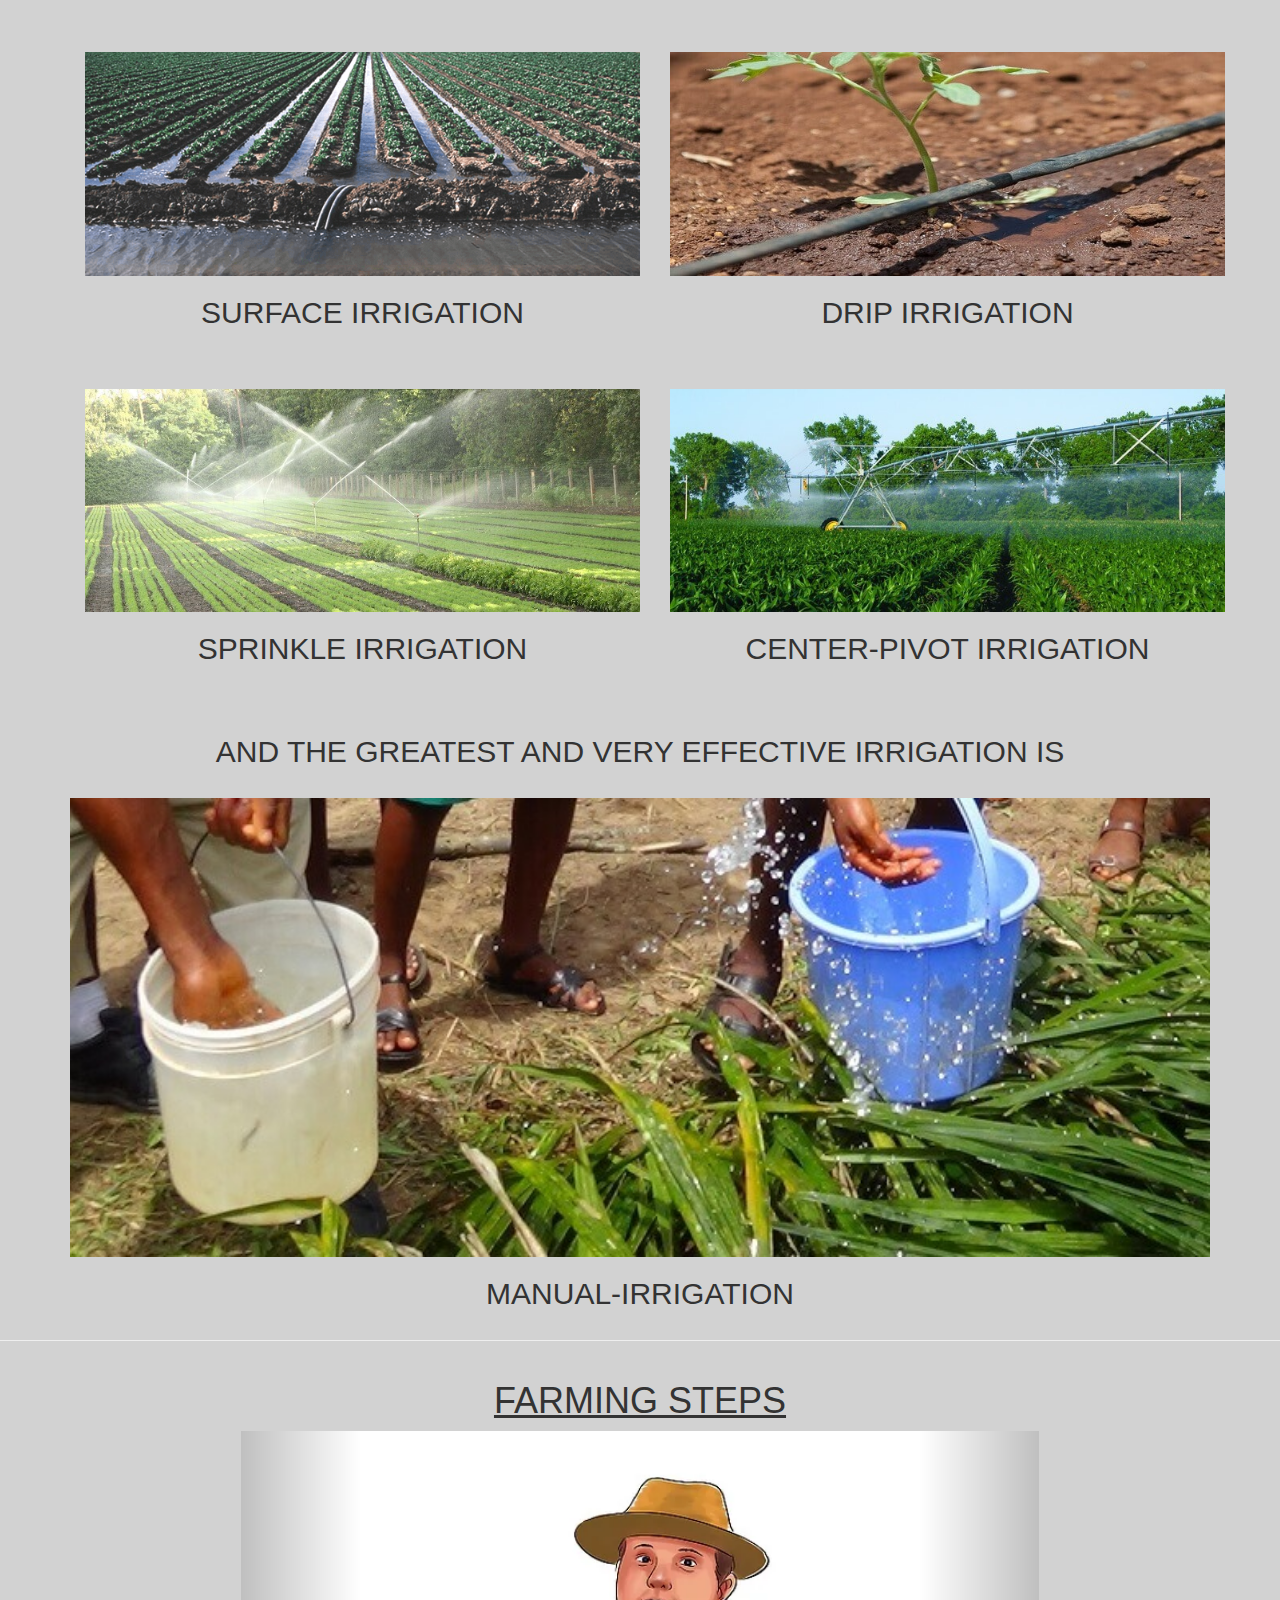
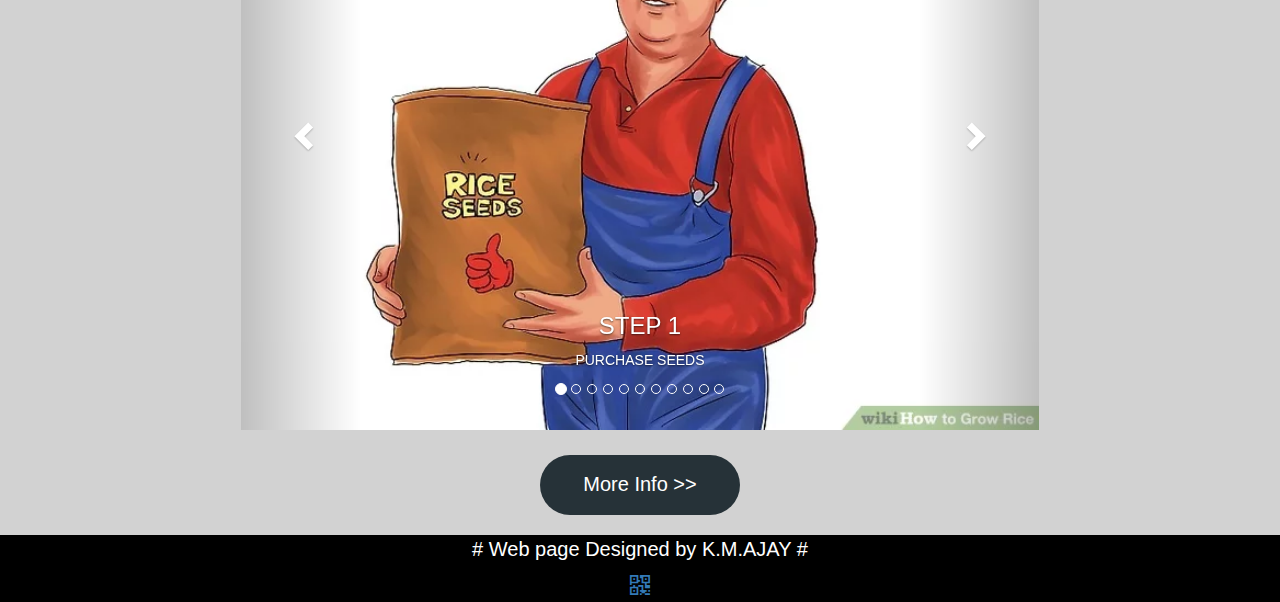
==== commit 93190758: "Update index.html" ====
--- a/index.html
+++ b/index.html
@@ -7,7 +7,7 @@
   <meta name="viewport" content="width=device-width, initial-scale=1">
   <link href="index.css" type="text/css" rel="stylesheet">
   <link rel="icon" href="logo.png" media="all">
-	<meta property="og:site_name" content="Ajay's Farming Page">
+  <meta property="og:site_name" content="Ajay's Farming Page">
     <meta property="og:description" content="My Farming Page">
     <meta property="og:image" content="https://goo.gl/b6iQUz">
     <meta property="og:image:type" content="image/png">
@@ -22,7 +22,7 @@
     <meta property="og:image:width" content="1200">
     <meta property="og:image:height" content="620">
 
-	
+  
 <link href="https://fonts.googleapis.com/css?family=Cabin+Sketch" rel="stylesheet">
   <!-- Latest compiled and minified CSS -->
 <link rel="stylesheet" href="https://maxcdn.bootstrapcdn.com/bootstrap/3.3.7/css/bootstrap.min.css">
@@ -32,20 +32,20 @@
 <!--scroll top-->
    <a href="javascript:void(0);" id="scroll" title="Scroll to Top" style="display: none;"><span></span></a>
 <script type='text/javascript'>
-			$(document).ready(function(){ 
-				$(window).scroll(function(){ 
-					if ($(this).scrollTop() > 100) { 
-						$('#scroll').fadeIn(); 
-					} else { 
-						$('#scroll').fadeOut(); 
-					} 
-				}); 
-				$('#scroll').click(function(){ 
-					$("html, body").animate({ scrollTop: 0 }, 600); 
-					return false; 
-				}); 
-			});
-			</script>
+      $(document).ready(function(){ 
+        $(window).scroll(function(){ 
+          if ($(this).scrollTop() > 100) { 
+            $('#scroll').fadeIn(); 
+          } else { 
+            $('#scroll').fadeOut(); 
+          } 
+        }); 
+        $('#scroll').click(function(){ 
+          $("html, body").animate({ scrollTop: 0 }, 600); 
+          return false; 
+        }); 
+      });
+      </script>
 
 <!--end scroll-->
 <!-- Latest compiled JavaScript -->
@@ -59,9 +59,9 @@
 </script>
 <style>
 body{
-		background-color: #D2D2D2;
-	}
-	.button {
+    background-color: #D2D2D2;
+  }
+  .button {
   border-radius: 30px;
   background-color: #263238;
   color: #FFFFFF;
@@ -149,11 +149,11 @@
       </div>
       <br>
       <div class="container">
-      	<div class="row">
-      	    <div class="col-md-6 text-center">
-      	    <p class="bdn">Among the five geographical divisions of the Tamil country in Sangam literature, the Marutam region was the most fit for cultivation, as it had the most fertile lands.The prosperity of a farmer depended on getting the necessary sunlight, seasonal rains and  fertility of the soil. Among these elements of nature, sunlight was considered indispensable by the ancient Tamils,because if rains fail other methods of irrigation could be put to use and if the soil wasn't naturally fertile, artificial manuring would enrich the soil. </p></div>
-      	 <div class="col-md-6 text-center">
-      	 <p class="bdn1">They differentiated the lands on the basis of fertility and accordingly cultivated the crops that were best suited for the kind of soil. They were Vanpulam (hardland), Menpulam (fertile land), Pinpulam (dry land) and Kalarnilam or Uvarnilam (salty land). Vanpulam in Mullai and Kurinji regions did not yield rich produce, whereas in Menpulam the yield was very good. Dry crops were cultivated on Pinpulam, because of the limited irrigation facilities. The Kalarnilam was unfit for cultivation.[2</p></div> 
+        <div class="row">
+            <div class="col-md-6 text-center">
+            <p class="bdn">Among the five geographical divisions of the Tamil country in Sangam literature, the Marutam region was the most fit for cultivation, as it had the most fertile lands.The prosperity of a farmer depended on getting the necessary sunlight, seasonal rains and  fertility of the soil. Among these elements of nature, sunlight was considered indispensable by the ancient Tamils,because if rains fail other methods of irrigation could be put to use and if the soil wasn't naturally fertile, artificial manuring would enrich the soil. </p></div>
+         <div class="col-md-6 text-center">
+         <p class="bdn1">They differentiated the lands on the basis of fertility and accordingly cultivated the crops that were best suited for the kind of soil. They were Vanpulam (hardland), Menpulam (fertile land), Pinpulam (dry land) and Kalarnilam or Uvarnilam (salty land). Vanpulam in Mullai and Kurinji regions did not yield rich produce, whereas in Menpulam the yield was very good. Dry crops were cultivated on Pinpulam, because of the limited irrigation facilities. The Kalarnilam was unfit for cultivation.[2</p></div> 
       </div>
 </div>
 <div id="irrigate">
@@ -162,30 +162,30 @@
      <div class="row ">
         <div class="col-md-6 mgaa">
            <div class="img-responsive img-resize text-center">
-	           <a href="https://www.google.co.in/url?sa=t&rct=j&q=&esrc=s&source=web&cd=13&cad=rja&uact=8&ved=0ahUKEwi_ho6V0PfXAhXDrI8KHZpjB7sQFgheMAw&url=https%3A%2F%2Fen.wikipedia.org%2Fwiki%2FSurface_irrigation&usg=AOvVaw0hWH_Yziz5CwaEKHCIkUtO" target="_blank"/><img src="si.png" width="100%"/></a>
-	            <h2 class="text-center">SURFACE IRRIGATION</h2> 
+             <a href="https://www.google.co.in/url?sa=t&rct=j&q=&esrc=s&source=web&cd=13&cad=rja&uact=8&ved=0ahUKEwi_ho6V0PfXAhXDrI8KHZpjB7sQFgheMAw&url=https%3A%2F%2Fen.wikipedia.org%2Fwiki%2FSurface_irrigation&usg=AOvVaw0hWH_Yziz5CwaEKHCIkUtO" target="_blank"/><img src="si.png" width="100%"/></a>
+              <h2 class="text-center">SURFACE IRRIGATION</h2> 
             </div>
      </div>
          <div class="col-md-6 mgaa">
                <div class="img-responsive img-resize text-center">
-	               <a href="https://www.google.co.in/url?sa=t&rct=j&q=&esrc=s&source=web&cd=1&cad=rja&uact=8&ved=0ahUKEwjQkbGy0PfXAhXKso8KHWvpAH8QFggoMAA&url=https%3A%2F%2Fen.wikipedia.org%2Fwiki%2FDrip_irrigation&usg=AOvVaw1OvHGGE16z77wgvXIZh3nD" target="_blank"/><img src="ti.jpg" width="100%" /></a>
-	              <h2 class="text-center">DRIP IRRIGATION</h2> 
- 	            </div>
+                 <a href="https://www.google.co.in/url?sa=t&rct=j&q=&esrc=s&source=web&cd=1&cad=rja&uact=8&ved=0ahUKEwjQkbGy0PfXAhXKso8KHWvpAH8QFggoMAA&url=https%3A%2F%2Fen.wikipedia.org%2Fwiki%2FDrip_irrigation&usg=AOvVaw1OvHGGE16z77wgvXIZh3nD" target="_blank"/><img src="ti.jpg" width="100%" /></a>
+                <h2 class="text-center">DRIP IRRIGATION</h2> 
+              </div>
      </div>
 </div>
-	<div class="row">
+  <div class="row">
      <div class="col-md-6 mga">
-     <div class="img-responsive img-resizes	 text-center">
-	<a href="https://www.google.co.in/url?sa=t&rct=j&q=&esrc=s&source=web&cd=2&cad=rja&uact=8&ved=0ahUKEwjuiJ6yzffXAhWLM48KHV9xBQoQFggzMAE&url=https%3A%2F%2Fsimple.wikipedia.org%2Fwiki%2FIrrigation_sprinkler&usg=AOvVaw2hnceY5_M6KsfonPGPCaDz" target="_blank"><img src="ssi.jpg" width="100%" /></a>
-	<h2 class="text-center">SPRINKLE IRRIGATION</h2> 
-	</div>
+     <div class="img-responsive img-resizes  text-center">
+  <a href="https://www.google.co.in/url?sa=t&rct=j&q=&esrc=s&source=web&cd=2&cad=rja&uact=8&ved=0ahUKEwjuiJ6yzffXAhWLM48KHV9xBQoQFggzMAE&url=https%3A%2F%2Fsimple.wikipedia.org%2Fwiki%2FIrrigation_sprinkler&usg=AOvVaw2hnceY5_M6KsfonPGPCaDz" target="_blank"><img src="ssi.jpg" width="100%" /></a>
+  <h2 class="text-center">SPRINKLE IRRIGATION</h2> 
+  </div>
 </div>
 
 <div class="col-md-6 mga">
 <div class="img-responsive img-resize text-center">
-	<a href="https://www.google.co.in/url?sa=t&rct=j&q=&esrc=s&source=web&cd=2&cad=rja&uact=8&ved=0ahUKEwi29tTF0PfXAhWBgI8KHXOdBP8QFggqMAE&url=https%3A%2F%2Fen.wikipedia.org%2Fwiki%2FSubirrigation&usg=AOvVaw3_qOQvw_DXtOBTcrI6G1sm/" target="_blank"><img src="sssi.jpg" width="100%"/> </a>
-	<h2 class="text-center">CENTER-PIVOT IRRIGATION</h2>
-	</div>
+  <a href="https://www.google.co.in/url?sa=t&rct=j&q=&esrc=s&source=web&cd=2&cad=rja&uact=8&ved=0ahUKEwi29tTF0PfXAhWBgI8KHXOdBP8QFggqMAE&url=https%3A%2F%2Fen.wikipedia.org%2Fwiki%2FSubirrigation&usg=AOvVaw3_qOQvw_DXtOBTcrI6G1sm/" target="_blank"><img src="sssi.jpg" width="100%"/> </a>
+  <h2 class="text-center">CENTER-PIVOT IRRIGATION</h2>
+  </div>
 </div> 
   </div>
   </div>
@@ -193,11 +193,13 @@
   <br>
   </div></div><br>
 <div class="container">
-	<div class="img-responsive img-resize text-center">
-		    <a href="https://goo.gl/5Auxxn" target="_blank"><img src="mi.jpg"/></a>
-		    <h2 class="text-center">MANUAL-IRRIGATION</h2>
-					   </div>
-	<hr>				   </div>
+    <h2 class="text-center text-uppercase">And the greatest and very effective irrigation is</h2><br>  
+  <div class="img-responsive img-resize text-center">
+        <a href="https://goo.gl/5Auxxn" target="_blank"><img src="mi.jpg" width="100%"//></a>
+        <h2 class="text-center">MANUAL-IRRIGATION</h2>
+             </div>
+             </div>
+  <hr>           
   <div id="step">
   <center>
   <div class="container">
@@ -218,7 +220,7 @@
       <li data-target="#myCarousel" data-slide-to="10"></li>
     </ol>
 
-	    <!-- Wrapper for slides -->
+      <!-- Wrapper for slides -->
     <div class="carousel-inner">
       <div class="item active">
         <img src="s1.webp" alt="Los Angeles" style="width:100%;">
@@ -316,8 +318,8 @@
 <a href="https://www.wikihow.com/Grow-Rice" target="_blank"><button type="button" class="btn button but">More Info >></button></a><br>
 <br>
 <div class="footer">
-   <p># Web page Designed by K.M.AJAY #</p><a href="ajayio.github.io" target="_blank"><span class="glyphicon glyphicon-qrcode">
+   <p># Web page Designed by K.M.AJAY #</p><a href="https://ajayio.github.io/" target="_blank"><span class="glyphicon glyphicon-qrcode"></a>
  </div>
 </body>
 </html>
-	
+  
